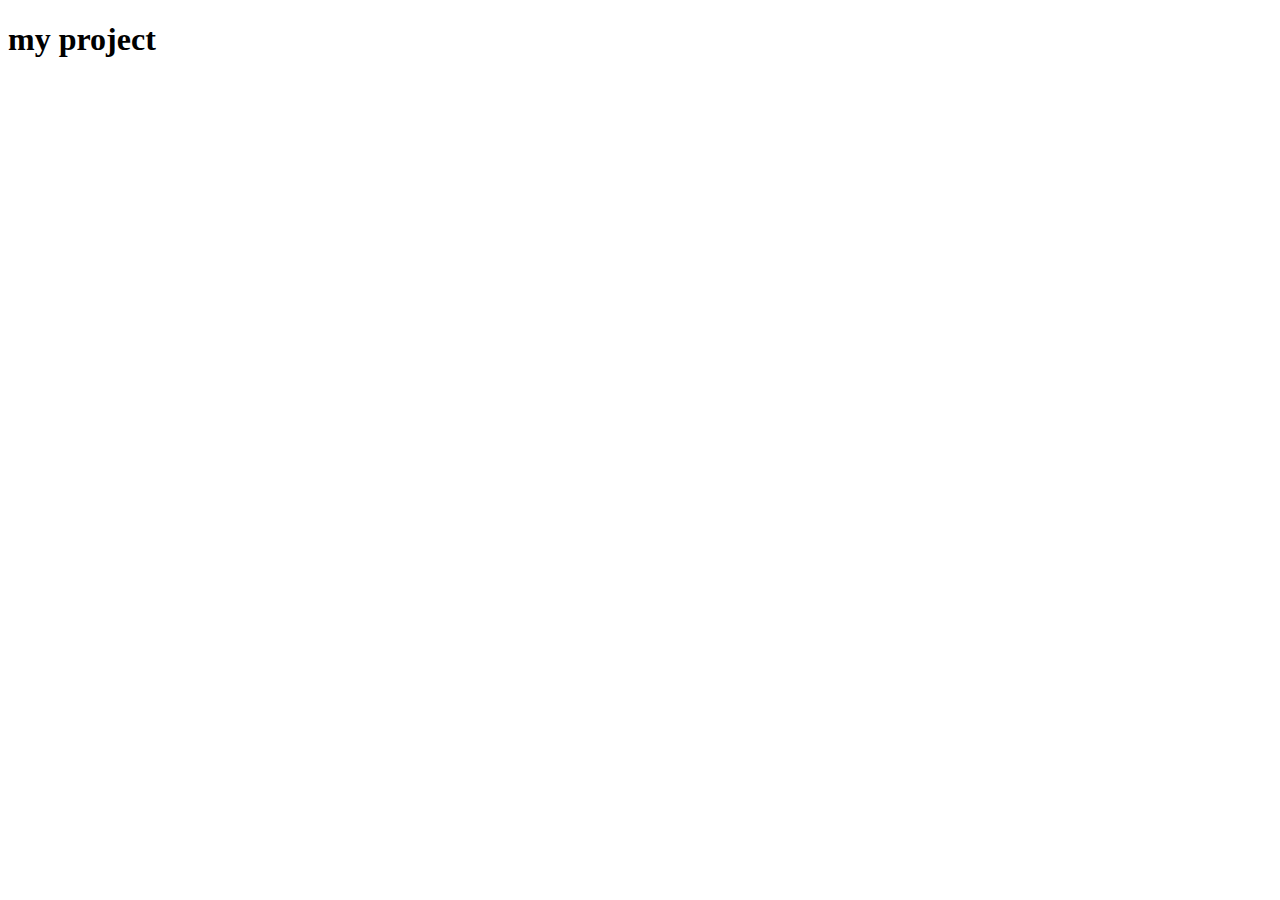
==== index.html @ 99721e3b "init" ====
<!DOCTYPE html>
<html lang="ko">
  <head>
    <meta charset="UTF-8" />
    <meta name="viewport" content="width=device-width, initial-scale=1.0" />
    <title>my project</title>
  </head>
  <body>
    <h1>my project</h1>
  </body>
</html>
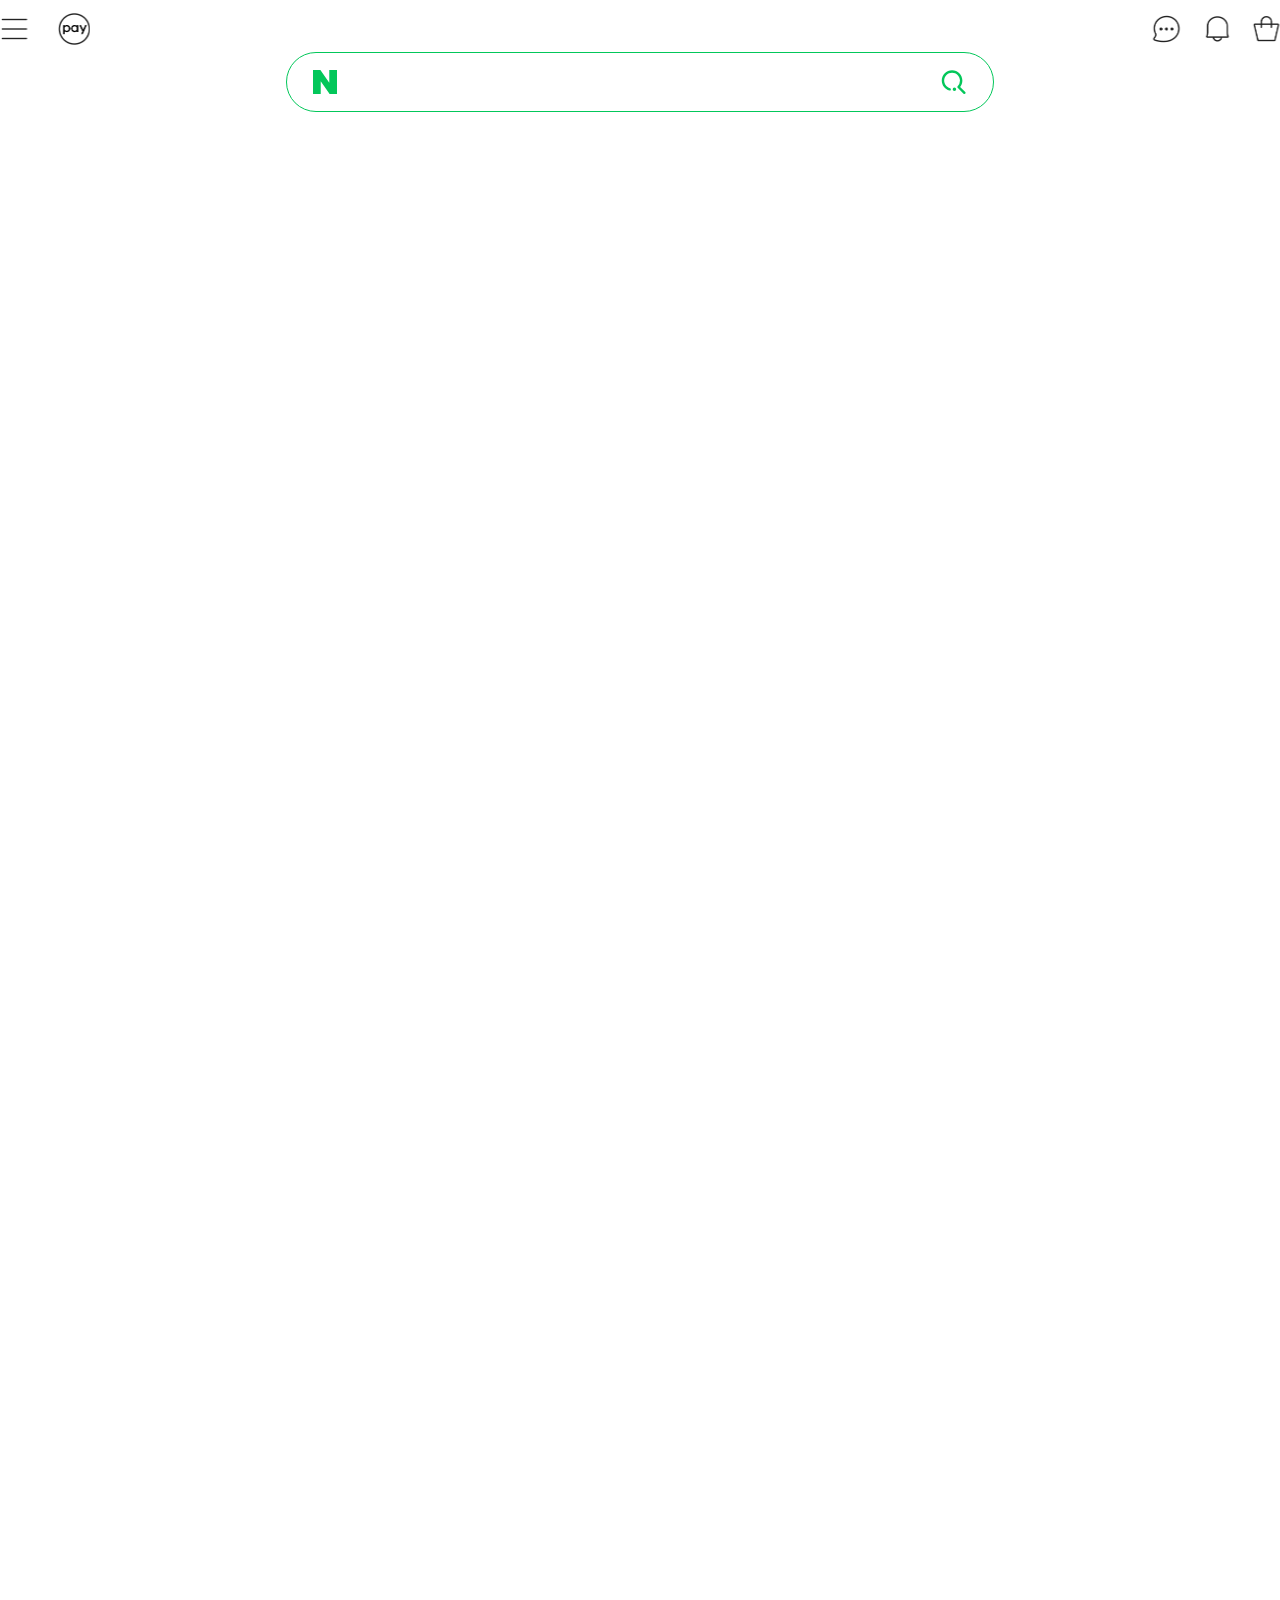
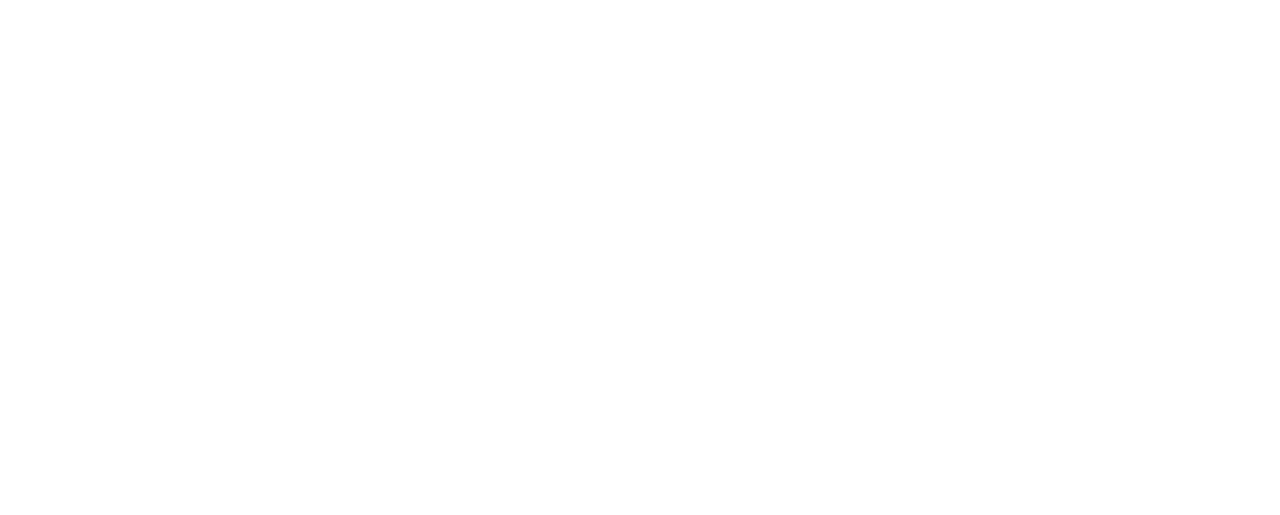
==== commit abacc866: "일단 한번 커밋하자" ====
--- a/index.html
+++ b/index.html
@@ -3,9 +3,333 @@
   <head>
     <meta charset="UTF-8" />
     <meta name="viewport" content="width=device-width, initial-scale=1.0" />
-    <title>my project</title>
+    <link rel="shortcut icon" type="image/x-icon" href="favicon.ico.ico" />
+    <title>NAVER</title>
+    <style>
+      * {
+        box-sizing: border-box;
+      }
+      :root {
+        --color_title: #080808;
+        --color_title_rgb: 8, 8, 8;
+        --color_body: #101010;
+        --color_body_rgb: 16, 16, 16;
+        --color_caption1: #404040;
+        --color_caption1_rgb: 64, 64, 64;
+        --color_caption2: #606060;
+        --color_caption2_rgb: 96, 96, 96;
+        --color_caption3: #555558;
+        --color_caption3_rgb: 85, 85, 88;
+        --color_search: #000;
+        --color_search_rgb: 0, 0, 0;
+        --color_border_out: #e3e5e8;
+        --color_border_out_rgb: 227, 229, 232;
+        --color_border_in: #ebebeb;
+        --color_border_in_rgb: 235, 235, 235;
+        --color_border_in_divider: #ebebeb;
+        --color_border_in_divider_rgb: 235, 235, 235;
+        --color_border_in_exception: #ebebeb;
+        --color_border_in_exception_rgb: 235, 235, 235;
+        --color_button_border: #dadcdf;
+        --color_button_border_rgb: 218, 220, 223;
+        --color_dot_divider: #d3d5d7;
+        --color_dot_divider_rgb: 211, 213, 215;
+        --color_block_bg: #fff;
+        --color_block_bg_rgb: 255, 255, 255;
+        --color_board_bg: #f4f6fa;
+        --color_board_bg_rgb: 244, 246, 250;
+        --color_option_bg: #f5f7f8;
+        --color_option_bg_rgb: 245, 247, 248;
+        --color_login_bg: #fafbfb;
+        --color_login_bg_rgb: 250, 251, 251;
+        --color_menu_widget_bg: #fff;
+        --color_menu_widget_bg_rgb: 255, 255, 255;
+        --color_setting_bg: #fff;
+        --color_setting_bg_rgb: 255, 255, 255;
+        --color_button1_bg: #fff;
+        --color_button1_bg_rgb: 255, 255, 255;
+        --color_button2_bg: #fff;
+        --color_button2_bg_rgb: 255, 255, 255;
+        --color_news: #3a67ea;
+        --color_news_rgb: 58, 103, 234;
+        --color_news_econ_stay: #909aab;
+        --color_news_econ_stay_rgb: 144, 154, 171;
+        --color_news_econ_down: #4f67d6;
+        --color_news_econ_down_rgb: 79, 103, 214;
+        --color_live_news_price: #f4361e;
+        --color_live_news_price_rgb: 244, 54, 30;
+        --color_enter: #e538e2;
+        --color_enter_rgb: 229, 56, 226;
+        --color_enter_bg: #f2f1fb;
+        --color_enter_bg_rgb: 242, 241, 251;
+        --color_sports: #1f65ef;
+        --color_sports_rgb: 31, 101, 239;
+        --color_sports_bg: #f4f7fe;
+        --color_sports_bg_rgb: 244, 247, 254;
+        --color_econ: #008f76;
+        --color_econ_rgb: 0, 143, 118;
+        --color_calendar: #eb5b5b;
+        --color_calendar_rgb: 235, 91, 91;
+        --color_dic: #031f5f;
+        --color_dic_rgb: 3, 31, 95;
+        --color_shop: #9858f5;
+        --color_shop_rgb: 152, 88, 245;
+      }
+
+      html,
+      body,
+      form {
+        margin: 0;
+        padding: 0;
+      }
+
+      #wrap {
+        text-align: center;
+      }
+      #wrap-center {
+        width: 1280px;
+        display: inline-block;
+      }
+      #main {
+        height: 2000px;
+      }
+      #header {
+        text-align: left;
+        position: relative;
+        height: 52px;
+      }
+      #header-hamburger,
+      #header-pay,
+      #header-talk,
+      #header-notice,
+      #header-basket {
+        position: absolute;
+        top: 5px;
+        display: inline-block;
+        padding: 8px;
+        background: none;
+        border: none;
+        cursor: pointer;
+      }
+      #header-hamburger:hover::before,
+      #header-pay:hover::before,
+      #header-talk:hover::before,
+      #header-notice:hover::before,
+      #header-basket:hover::before {
+        position: absolute;
+        content: '';
+        left: 4px;
+        top: 5px;
+        width: 22px;
+        height: 22px;
+        padding: 0;
+        background-color: var(--color_option_bg);
+        border-radius: 50%;
+        padding: 9px;
+        z-index: 0;
+      }
+      #header-hamburger > div,
+      #header-pay > div,
+      #header-talk > div,
+      #header-notice > div,
+      #header-basket > div {
+        background-image: url(./sp_main.png);
+        width: 32px;
+        height: 32px;
+        background-size: 442px 434px;
+        background-repeat: no-repeat;
+        z-index: 1;
+        position: relative;
+      }
+      #header-hamburger:hover > div,
+      #header-pay:hover > div,
+      #header-talk:hover > div,
+      #header-notice:hover > div,
+      #header-basket:hover > div {
+        position: relative;
+      }
+      #header-hamburger {
+        left: -10px;
+      }
+      #header-hamburger > div {
+        background-position: -326px -161px;
+      }
+      #header-pay {
+        left: 50px;
+      }
+      #header-pay > div {
+        background-position: -285px -41px;
+      }
+      #header-talk {
+        right: 90px;
+      }
+      #header-talk > div {
+        background-position: -285px -173px;
+      }
+      #header-notice {
+        right: 39px;
+      }
+      #header-notice > div {
+        background-position: -326px -227px;
+      }
+      #header-basket {
+        right: -10px;
+      }
+      #header-basket > div {
+        background-position: -285px -107px;
+      }
+    </style>
   </head>
   <body>
-    <h1>my project</h1>
+    <div id="wrap">
+      <div id="wrap-center">
+        <div id="header">
+          <button id="header-hamburger">
+            <div></div>
+          </button>
+          <button id="header-pay">
+            <div></div>
+          </button>
+          <button id="header-talk">
+            <div></div>
+          </button>
+          <button id="header-notice">
+            <div></div>
+          </button>
+          <button id="header-basket">
+            <div></div>
+          </button>
+        </div>
+        <style>
+          #search > form {
+            display: inline-flex;
+            width: 708px;
+            height: 60px;
+            border: 1px solid #03c75a;
+            border-radius: 33px;
+            text-align: left;
+          }
+          #search-svg {
+            display: inline-flex;
+            justify-self: center;
+            align-items: center;
+            width: 68px;
+            margin-right: 12px;
+            height: 100%;
+            padding-left: 10px;
+          }
+          #search-svg-svg {
+            width: 24px;
+            height: 24px;
+            margin-right: 20px;
+            margin-left: 26px;
+            margin-top: 17px;
+          }
+          #search-input {
+            width: 480px;
+            padding: 17px 0;
+            font-size: 21px;
+            line-height: 24px;
+            font-weight: 500;
+            letter-spacing: 0.4px;
+            border: none;
+            outline: none;
+          }
+          #search-input::placeholder {
+            color: white;
+          }
+          #search-input:focus::placeholder {
+            color: #e4e4e4;
+          }
+          #search-right {
+            flex: 1;
+            display: flex;
+            align-items: stretch;
+            justify-content: flex-end;
+          }
+          #search-keyboard,
+          #search-recent,
+          #search-button {
+            background: transparent;
+            border: none;
+            cursor: pointer;
+          }
+          #search-keyboard::before {
+            content: '';
+            display: block;
+            background-image: url(https://pm.pstatic.net/resources/asset/sp_main.712d35ae.png);
+            background-size: 442px 434px;
+            background-position: -290px -270px;
+            background-repeat: no-repeat;
+            width: 24px;
+            height: 14px;
+          }
+          #search-keyboard:hover::before {
+            filter: brightness(0.7);
+          }
+          #search-recent::before {
+            content: '';
+            display: block;
+            background-image: url(https://pm.pstatic.net/resources/asset/sp_main.712d35ae.png);
+            background-size: 442px 434px;
+            background-position: -123px -98px;
+            background-repeat: no-repeat;
+            width: 10px;
+            height: 6px;
+          }
+          #search-button {
+            padding: 17px 27px 16px 10px;
+          }
+          #search-button > div::before {
+            content: '';
+            display: block;
+          }
+          #search-btn {
+            width: 25px;
+            height: 25px;
+            fill: #03c75a;
+          }
+        </style>
+        <div id="search">
+          <form action="">
+            <a href="#"></a>
+            <svg
+              id="search-svg-svg"
+              viewBox="0 0 24 24"
+              fill="#03c75a"
+              xmlns="http://www.w3.org/2000/svg"
+            >
+              <path
+                d="M16.273 12.845 7.376 0H0v24h7.727V11.155L16.624 24H24V0h-7.727v12.845z"
+              ></path>
+            </svg>
+            <label for="search-input"></label>
+            <input
+              id="search-input"
+              type="text"
+              placeholder="검색어를 입력해 주세요."
+            />
+            <div id="search-right">
+              <button href="#" id="search-keyboard"></button>
+              <button href="#" id="search-recent"></button>
+              <button id="search-button">
+                <svg
+                  id="search-btn"
+                  viewBox="0 0 50 50"
+                  xmlns="http://www.w3.org/2000/svg"
+                  style="fill: #03c75a"
+                >
+                  <path
+                    d="M22.13.5c11.378 0 20.632 9.256 20.632 20.63 0 4.699-1.566 9.155-4.439 12.782l10.164 10.165a2.41 2.41 0 0 1-1.706 4.115 2.412 2.412 0 0 1-1.706-.705L33.31 35.719a2.41 2.41 0 0 1 0-3.41 15.71 15.71 0 0 0 4.628-11.178c0-8.718-7.09-15.808-15.807-15.808-8.718 0-15.808 7.09-15.808 15.808 0 7.15 4.817 13.43 11.714 15.273a2.41 2.41 0 0 1 1.705 2.954 2.41 2.41 0 0 1-2.95 1.705C7.788 38.658 1.5 30.46 1.5 21.131 1.5 9.756 10.756.5 22.13.5zm4.716 34.746a3.483 3.483 0 1 1 0 6.966 3.483 3.483 0 0 1 0-6.966z"
+                  ></path>
+                </svg>
+              </button>
+            </div>
+          </form>
+        </div>
+        <div id="nav"></div>
+        <div id="main"></div>
+      </div>
+    </div>
   </body>
 </html>
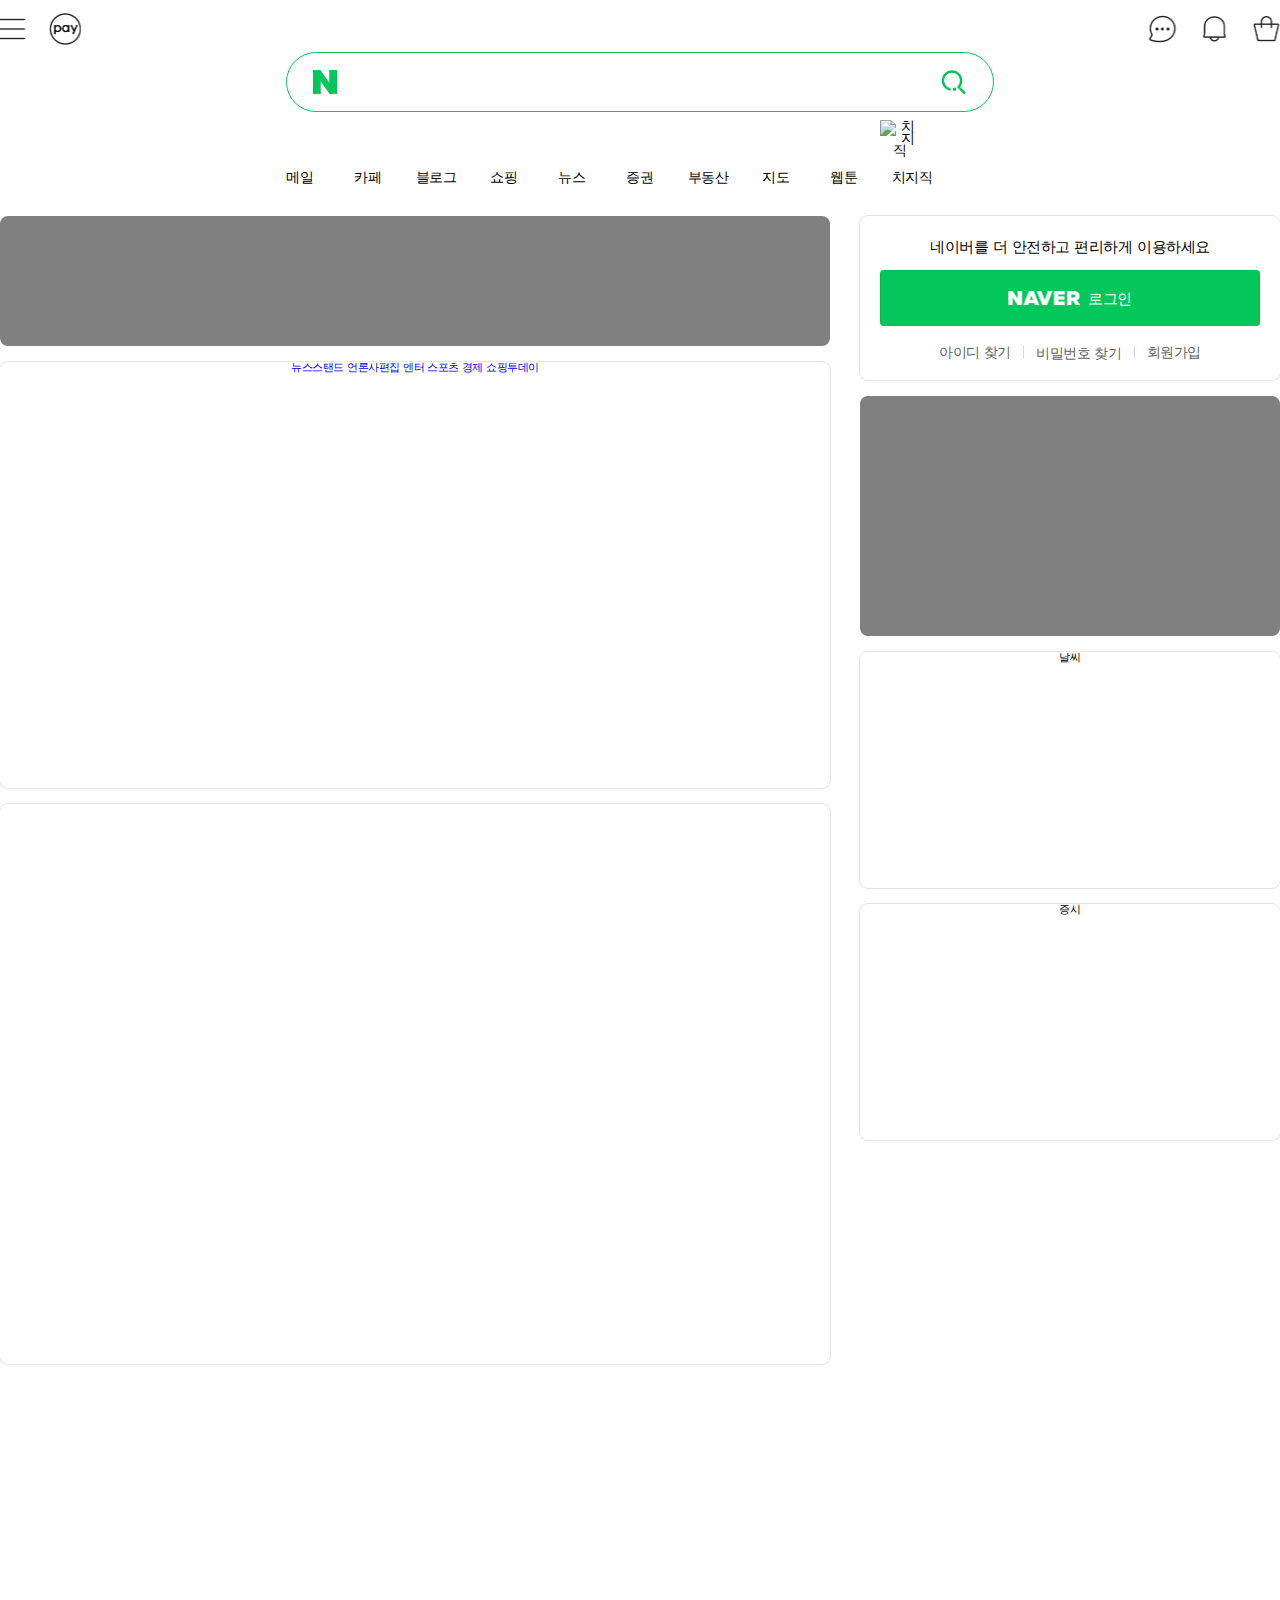
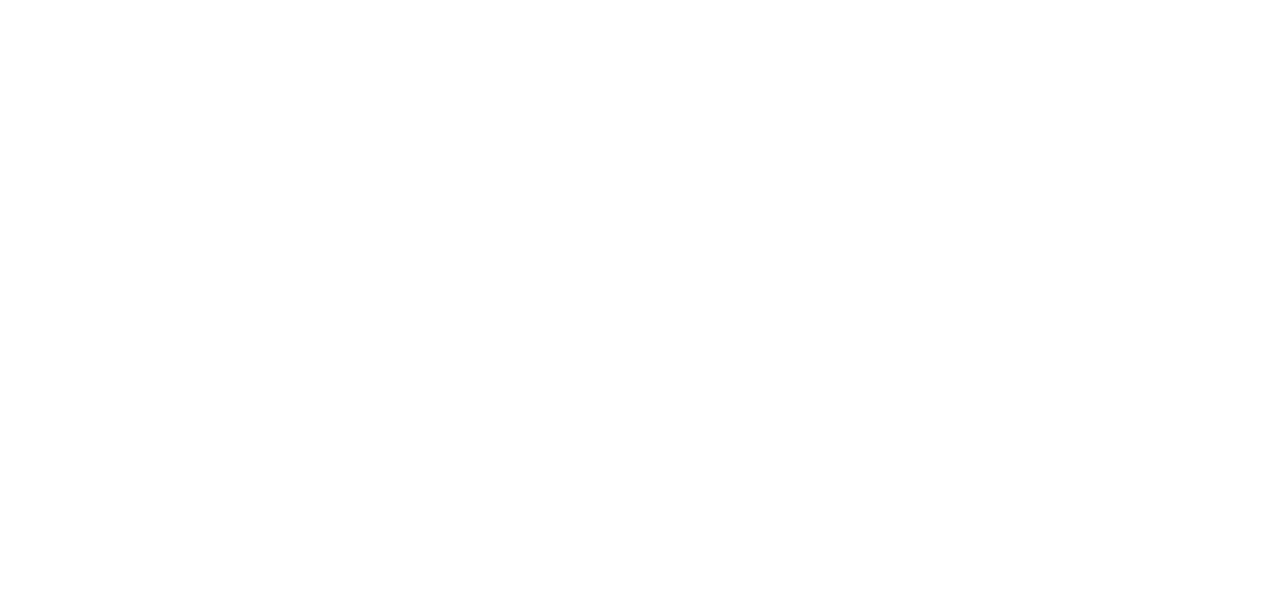
==== commit 30ace71a: "오늘은 자자" ====
--- a/index.html
+++ b/index.html
@@ -77,8 +77,18 @@
       }
 
       html,
-      body,
-      form {
+      body {
+        margin: 0;
+        padding: 0;
+        font-size: 10.5px;
+        line-height: 10.5px;
+        letter-spacing: -0.4px;
+        font-family: system-ui, -apple-system, BlinkMacSystemFont, 'Segoe UI',
+          Roboto, Oxygen, Ubuntu, Cantarell, 'Open Sans', 'Helvetica Neue',
+          sans-serif;
+      }
+      form,
+      ul {
         margin: 0;
         padding: 0;
       }
@@ -149,25 +159,25 @@
         position: relative;
       }
       #header-hamburger {
-        left: -10px;
+        left: -12px;
       }
       #header-hamburger > div {
         background-position: -326px -161px;
       }
       #header-pay {
-        left: 50px;
+        left: 41px;
       }
       #header-pay > div {
         background-position: -285px -41px;
       }
       #header-talk {
-        right: 90px;
+        right: 94px;
       }
       #header-talk > div {
         background-position: -285px -173px;
       }
       #header-notice {
-        right: 39px;
+        right: 42px;
       }
       #header-notice > div {
         background-position: -326px -227px;
@@ -209,6 +219,10 @@
             border-radius: 33px;
             text-align: left;
           }
+          #search > form:hover {
+            box-shadow: 0 2px 4px 0 rgba(0, 0, 0, 0.12);
+          }
+
           #search-svg {
             display: inline-flex;
             justify-self: center;
@@ -221,14 +235,15 @@
           #search-svg-svg {
             width: 24px;
             height: 24px;
-            margin-right: 20px;
+            margin-right: 15px;
             margin-left: 26px;
             margin-top: 17px;
+            cursor: pointer;
           }
           #search-input {
             width: 480px;
             padding: 17px 0;
-            font-size: 21px;
+            font-size: 2rem;
             line-height: 24px;
             font-weight: 500;
             letter-spacing: 0.4px;
@@ -327,8 +342,342 @@
             </div>
           </form>
         </div>
-        <div id="nav"></div>
-        <div id="main"></div>
+        <style>
+          #nav {
+            margin-top: 5px;
+          }
+          #nav > ul {
+            display: flex;
+            list-style-type: none;
+            justify-content: center;
+            font-size: 1.3rem;
+            line-height: 12px;
+          }
+          #nav a {
+            text-decoration: none;
+            text-align: center;
+          }
+          #nav a:visited {
+            color: black;
+          }
+          #nav a div {
+            margin: 0 auto;
+            position: relative;
+            text-align: center;
+            display: inline-flex;
+          }
+          #nav a div::after {
+            position: relative;
+            z-index: 1;
+            content: '';
+            display: inline-block;
+            background-image: url(https://pm.pstatic.net/resources/asset/sp_main.712d35ae.png);
+            background-size: 442px 434px;
+            background-repeat: no-repeat;
+            width: 40px;
+            height: 40px;
+            margin: 2px;
+          }
+          #nav li {
+            width: 64px;
+            margin: 2px;
+          }
+          #nav a div::before {
+            content: '';
+            display: block;
+            position: absolute;
+            top: -1px;
+            left: -3px;
+            background-image: url(https://pm.pstatic.net/resources/asset/sp_main.712d35ae.png);
+            background-size: 442px 434px;
+            background-position: -193px 0px;
+            background-repeat: no-repeat;
+            width: 50px;
+            height: 50px;
+            z-index: -1;
+          }
+          #nav li:nth-of-type(1) a div::after {
+            background-position: -244px -41px;
+          }
+          #nav li:nth-of-type(2) a div::after {
+            background-position: -86px -184px;
+          }
+          #nav li:nth-of-type(3) a div::after {
+            background-position: -45px -184px;
+          }
+          #nav li:nth-of-type(4) a div::after {
+            background-position: -164px -229px;
+          }
+          #nav li:nth-of-type(5) a div::after {
+            background-position: -82px -229px;
+          }
+          #nav li:nth-of-type(6) a div::after {
+            background-position: -205px -229px;
+          }
+          #nav li:nth-of-type(7) a div::after {
+            background-position: -123px -229px;
+          }
+          #nav li:nth-of-type(8) a div::after {
+            background-position: -244px -82px;
+          }
+          #nav li:nth-of-type(9) a div::after {
+            background-position: -285px 0px;
+          }
+          #nav li:nth-of-type(10) a div::after {
+            background-image: none;
+            position: relative;
+            z-index: 1;
+            content: '';
+            display: inline-block;
+            background-repeat: no-repeat;
+            width: 40px;
+            height: 40px;
+            margin: 2px;
+          }
+          #nav li:nth-of-type(11) a div::after {
+            background-position: -41px -229px;
+          }
+          #nav li a span {
+            display: inline-block;
+            margin-top: 7px;
+          }
+        </style>
+        <div id="nav">
+          <ul>
+            <li>
+              <a href="">
+                <div></div>
+                <span>메일</span>
+              </a>
+            </li>
+            <li>
+              <a href="">
+                <div></div>
+                <span>카페</span>
+              </a>
+            </li>
+            <li>
+              <a href="">
+                <div></div>
+                <span>블로그</span>
+              </a>
+            </li>
+            <li>
+              <a href="">
+                <div></div>
+                <span>쇼핑</span>
+              </a>
+            </li>
+            <li>
+              <a href="">
+                <div></div>
+                <span>뉴스</span>
+              </a>
+            </li>
+            <li>
+              <a href="">
+                <div></div>
+                <span>증권</span>
+              </a>
+            </li>
+            <li>
+              <a href="">
+                <div></div>
+                <span>부동산</span>
+              </a>
+            </li>
+            <li>
+              <a href="">
+                <div></div>
+                <span>지도</span>
+              </a>
+            </li>
+            <li>
+              <a href="">
+                <div></div>
+                <span>웹툰</span>
+              </a>
+            </li>
+            <li>
+              <a href="">
+                <div>
+                  <img
+                    src="https://s.pstatic.net/static/www/mobile/edit/20240112_1095/upload_1705057885416AaxUM.png"
+                    width="40"
+                    height="40"
+                    id="service_img"
+                    alt="치지직"
+                  />
+                </div>
+                <span>치지직</span>
+              </a>
+            </li>
+            <li>
+              <a href="">
+                <div></div>
+                <span></span>
+              </a>
+            </li>
+          </ul>
+        </div>
+        <style>
+          #main {
+            margin-top: 31px;
+            display: flex;
+          }
+          #main-left {
+            width: 830px;
+            margin-right: 30px;
+          }
+          #main-right {
+            width: 420px;
+          }
+          #main-left-ad,
+          #main-right-ad {
+            background: gray;
+            margin-bottom: 16px;
+          }
+          aside[id$='ad'] {
+            border-radius: 8px;
+          }
+          #main-left-ad {
+            height: 130px;
+          }
+          section[id^='main'] {
+            box-shadow: 0 0 0 1px #e3e5e8, 0 1px 2px 0 rgba(0, 0, 0, 0.04);
+            border-radius: 8px;
+            margin-bottom: 16px;
+          }
+          #main-newstand {
+            height: 426px;
+          }
+          #main-newstand a {
+            text-decoration: none;
+          }
+          #main-newstand a:hover {
+            text-decoration: underline;
+          }
+          #main-shopping {
+            height: 560px;
+          }
+          #main-login {
+            height: 164px;
+            padding: 21px 20px 18px;
+            font-size: 1.4rem;
+            display: flex;
+            flex-flow: column;
+          }
+          #main-login > div:first-of-type {
+            line-height: 20px;
+          }
+          #main-login-button {
+            margin-top: 13px;
+            padding: 17px 0;
+            border: 1px solid rgba(0, 0, 0, 0.06);
+            height: 56px;
+            border-radius: 4px;
+            background-color: #03c75a;
+            color: white;
+            text-decoration: none;
+            margin-bottom: 16px;
+          }
+          #main-login-button i {
+            vertical-align: -1px;
+            background-image: url(./sp_main.png);
+            background-size: 442px 434px;
+            background-position: -142px -270px;
+            background-repeat: no-repeat;
+            width: 72px;
+            height: 14px;
+            display: inline-block;
+            margin: 3px 8px 0 0;
+          }
+          #main-login > div:last-of-type {
+            font-size: 1.3rem;
+            display: flex;
+            justify-content: center;
+          }
+          #main-login > div:last-of-type a {
+            text-decoration: none;
+            color: var(--color_caption2);
+            letter-spacing: -0.4px;
+          }
+          #main-login > div:last-of-type a:first-of-type,
+          #main-login > div:last-of-type a:last-of-type {
+            position: relative;
+            top: 5px;
+          }
+          #main-login > div:last-of-type a:hover {
+            text-decoration: underline;
+          }
+          #main-login > div:last-of-type > a:nth-of-type(2)::before,
+          #main-login > div:last-of-type > a:nth-of-type(2)::after {
+            content: '';
+            display: inline-block;
+            width: 1px;
+            height: 12px;
+            background-color: #d3d5d7;
+            background-color: var(--color_dot_divider);
+            margin: 4px 12px 0;
+          }
+          #main-right-ad {
+            height: 240px;
+          }
+          .main-weather-and-stock {
+            padding: 0 18px;
+          }
+          .main-weather-and-stock > header {
+            height: 52px;
+            padding: 6px 0;
+          }
+          .main-weather-and-stock > div {
+            border-top: 1px solid var(--color_border_in);
+          }
+          #main-weather {
+            height: 236px;
+          }
+          #main-stock {
+            height: 236px;
+          }
+        </style>
+        <main id="main">
+          <div id="main-left">
+            <aside id="main-left-ad"></aside>
+            <section id="main-newstand">
+              <header>
+                <a href="#">뉴스스탠드</a>
+                <a href="#">언론사편집</a>
+                <a href="#">엔터</a>
+                <a href="#">스포츠</a>
+                <a href="#">경제</a>
+                <a href="#">쇼핑투데이</a>
+              </header>
+              <div></div>
+              <footer></footer>
+            </section>
+            <section id="main-shopping"></section>
+          </div>
+          <div id="main-right">
+            <section id="main-login">
+              <div>네이버를 더 안전하고 편리하게 이용하세요</div>
+              <a href="#" id="main-login-button"><i></i>로그인</a>
+              <div>
+                <a href="#">아이디 찾기</a>
+                <a href="#">비밀번호 찾기</a>
+                <a href="#">회원가입</a>
+              </div>
+            </section>
+            <aside id="main-right-ad"></aside>
+            <section id="main-weather" class="weather-and-stock">
+              <header>날씨</header>
+              <div></div>
+            </section>
+            <section id="main-stock" class="weather-and-stock">
+              <header>증시</header>
+              <div></div>
+            </section>
+          </div>
+        </main>
       </div>
     </div>
   </body>
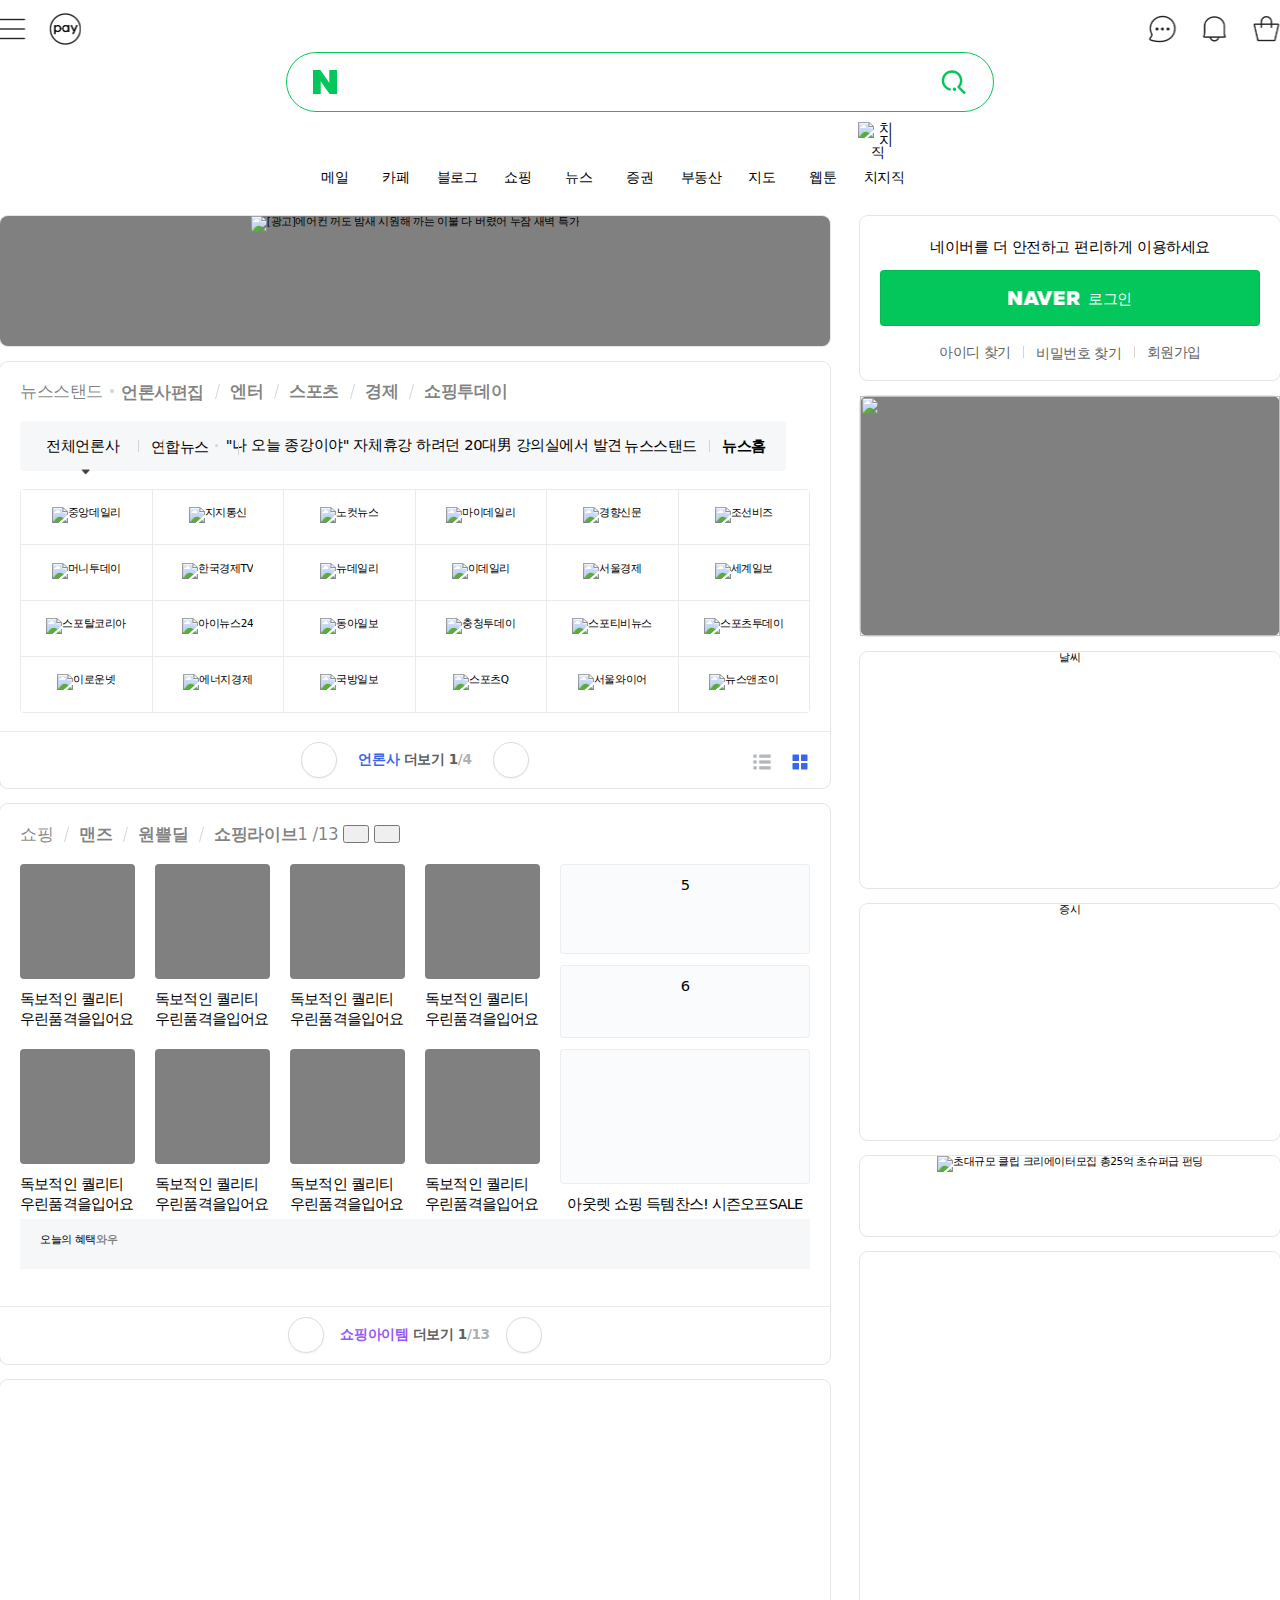
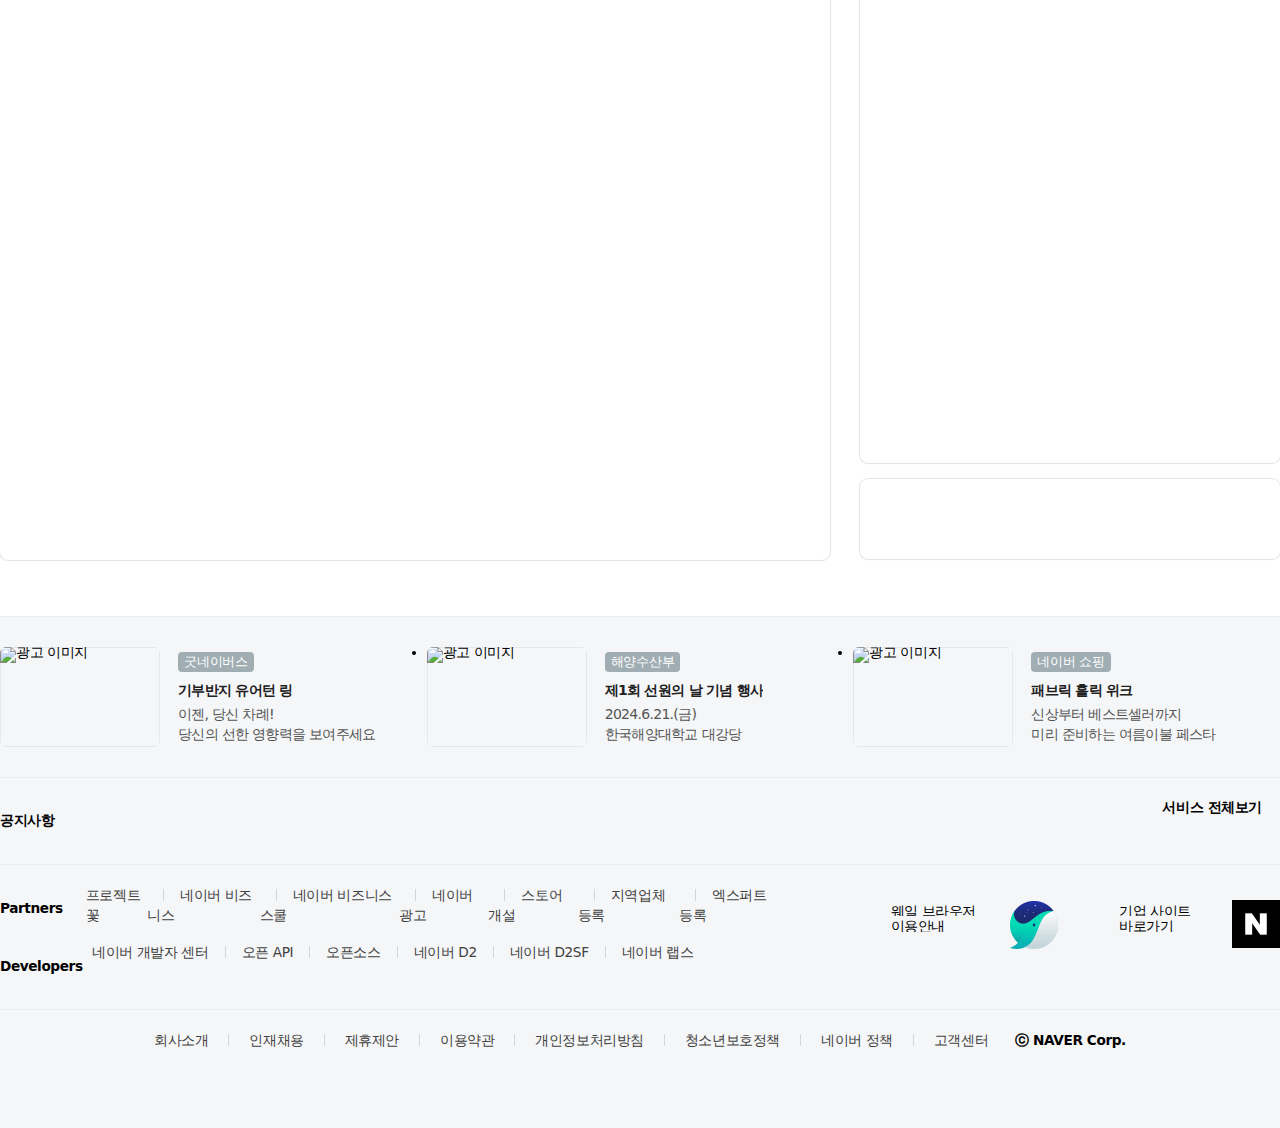
==== commit fdbcf8f6: "일단 저장" ====
--- a/index.html
+++ b/index.html
@@ -5,6 +5,7 @@
     <meta name="viewport" content="width=device-width, initial-scale=1.0" />
     <link rel="shortcut icon" type="image/x-icon" href="favicon.ico.ico" />
     <title>NAVER</title>
+    <link rel="stylesheet" href="style.css" />
     <style>
       * {
         box-sizing: border-box;
@@ -379,7 +380,7 @@
             margin: 2px;
           }
           #nav li {
-            width: 64px;
+            width: 57px;
             margin: 2px;
           }
           #nav a div::before {
@@ -425,14 +426,6 @@
           }
           #nav li:nth-of-type(10) a div::after {
             background-image: none;
-            position: relative;
-            z-index: 1;
-            content: '';
-            display: inline-block;
-            background-repeat: no-repeat;
-            width: 40px;
-            height: 40px;
-            margin: 2px;
           }
           #nav li:nth-of-type(11) a div::after {
             background-position: -41px -229px;
@@ -440,6 +433,9 @@
           #nav li a span {
             display: inline-block;
             margin-top: 7px;
+          }
+          #service_img {
+            margin: 2px;
           }
         </style>
         <div id="nav">
@@ -539,6 +535,7 @@
           }
           aside[id$='ad'] {
             border-radius: 8px;
+            box-shadow: 0 0 0 1px #e3e5e8, 0 1px 2px 0 rgba(0, 0, 0, 0.04);
           }
           #main-left-ad {
             height: 130px;
@@ -547,18 +544,6 @@
             box-shadow: 0 0 0 1px #e3e5e8, 0 1px 2px 0 rgba(0, 0, 0, 0.04);
             border-radius: 8px;
             margin-bottom: 16px;
-          }
-          #main-newstand {
-            height: 426px;
-          }
-          #main-newstand a {
-            text-decoration: none;
-          }
-          #main-newstand a:hover {
-            text-decoration: underline;
-          }
-          #main-shopping {
-            height: 560px;
           }
           #main-login {
             height: 164px;
@@ -623,6 +608,9 @@
           #main-right-ad {
             height: 240px;
           }
+          #main-right2-ad {
+            height: 80px;
+          }
           .main-weather-and-stock {
             padding: 0 18px;
           }
@@ -639,35 +627,741 @@
           #main-stock {
             height: 236px;
           }
+          #main-newstand {
+            height: 426px;
+            display: flex;
+            flex-flow: column;
+          }
+          #main-newstand-top,
+          #main-shopping-top {
+            flex: 1;
+            padding: 18px 20px;
+          }
+          #main-newstand-top .dot::before {
+            content: '';
+            display: inline-block;
+            width: 4px;
+            height: 4px;
+            background-color: #d3d5d7;
+            background-color: var(--color_dot_divider);
+            margin: 9px 7px 0;
+            border-radius: 50%;
+            vertical-align: 5px;
+          }
+          .left-section .slash,
+          .left-section .dot {
+            color: rgba(8, 8, 8, 0.5);
+            font-weight: 800;
+          }
+          .left-section .slash {
+            position: relative;
+            padding-left: 26px;
+          }
+          .left-section .slash::before {
+            content: '';
+            display: inline-block;
+            position: absolute;
+            top: 4px;
+            left: 13px;
+            width: 1px;
+            height: 15px;
+            background-color: #d3d5d7;
+            background-color: var(--color_dot_divider);
+            transform: skewX(-15deg);
+          }
+          .left-section header {
+            font-size: 1.6rem;
+            color: rgba(8, 8, 8, 0.5);
+            display: flex;
+            justify-content: flex-start;
+            line-height: 23px;
+            margin-bottom: 17px;
+          }
+          .left-section header.bold {
+            font-weight: bold;
+            color: black;
+          }
+          #main-newstand-gray {
+            display: flex;
+            justify-self: flex-start;
+            height: 50px;
+            padding: 12px 20px;
+            background-color: var(--color_option_bg);
+            border-radius: 4px;
+            font-size: 1.4rem;
+            line-height: 26px;
+          }
+          #main-newstand-gray .left {
+            flex: 1;
+            display: flex;
+          }
+          #main-newstand-gray .left > a:first-of-type {
+            width: 85.5px;
+          }
+          #main-newstand-gray .left > a:first-of-type::after {
+            content: '';
+            background: url(./sp_main.png);
+            background-size: 442px 434px;
+            background-position: -153px -176px;
+            background-repeat: no-repeat;
+            width: 9px;
+            height: 6px;
+            display: inline-block;
+            margin: 10px 0 0 5px;
+            vertical-align: 3px;
+          }
+          #main-newstand-animation {
+            padding-left: 25px;
+            position: relative;
+            display: flex;
+          }
+          #main-newstand-animation ::before {
+            content: '';
+            display: block;
+            position: absolute;
+            top: 7px;
+            left: 12px;
+            background-color: #d3d5d7;
+            background-color: var(--color_dot_divider);
+            width: 1px;
+            height: 12px;
+          }
+          #main-newstand-animation a:first-of-type {
+            position: relative;
+            top: -1px;
+            line-height: 26px;
+          }
+          #main-newstand-animation a:first-of-type::after {
+            content: '';
+            display: inline-block;
+            width: 3px;
+            height: 3px;
+            background-color: #d3d5d7;
+            background-color: var(--color_dot_divider);
+            margin: 12px 6px 0 6px;
+            border-radius: 50%;
+            vertical-align: 5px;
+          }
+
+          @keyframes newsAnimation {
+            0% {
+              transform: translateY(0);
+            }
+            16.666% {
+              transform: translateY(0);
+            }
+            33.333% {
+              transform: translateY(-26px);
+            }
+            50% {
+              transform: translateY(-26px);
+            }
+            66.666% {
+              transform: translateY(-52px);
+            }
+            83.333% {
+              transform: translateY(-52px);
+            }
+            91.66666% {
+              transform: translateY(-65px);
+            }
+            91.66667% {
+              transform: translateY(13px);
+            }
+            100% {
+              transform: translateY(0);
+            }
+          }
+          #main-newstand-animation-target {
+            width: 400px;
+            display: inline-block;
+            overflow: hidden;
+          }
+          #main-newstand-animation-target > div {
+            animation: newsAnimation 5s linear 3s infinite;
+          }
+          #main-newstand-gray .bold {
+            font-weight: bold;
+            padding-left: 25px;
+            position: relative;
+          }
+          #main-newstand-gray .right {
+            display: flex;
+          }
+          #main-newstand-gray .bold::before {
+            content: '';
+            display: block;
+            position: absolute;
+            top: 7px;
+            left: 12px;
+            width: 1px;
+            height: 12px;
+            background-color: #d3d5d7;
+            background-color: var(--color_dot_divider);
+          }
+          .left-section a {
+            text-decoration: none;
+          }
+          .left-section a:visited {
+            color: inherit;
+          }
+          .left-section a:hover {
+            text-decoration: underline;
+          }
+          #main-newstand-grid {
+            display: grid;
+            justify-content: center;
+            align-items: center;
+            height: 224px;
+            grid-gap: 1px;
+            background-color: var(--color_border_in);
+            grid-template-rows: 1fr 1fr 1fr 1fr;
+            width: 790px;
+            grid-template-columns: 1fr 1fr 1fr 1fr 1fr 1fr;
+            border: 1px solid var(--color_border_in);
+            border-radius: 4px;
+            margin-top: 18px;
+          }
+          #main-newstand-grid > div {
+            height: 100%;
+            background-color: white;
+            display: flex;
+            justify-content: center;
+            align-items: center;
+          }
+          .left-section footer {
+            font-size: 13.65px;
+            padding: 10px 0 11px;
+            border-top: 1px solid var(--color_border_in);
+            line-height: 35px;
+            font-weight: 600;
+            color: #606060;
+            color: var(--color_caption2);
+            display: flex;
+            justify-content: center;
+            position: relative;
+          }
+          #main-newstand footer .list,
+          #main-newstand footer .grid {
+            position: absolute;
+            border: none;
+            cursor: pointer;
+            top: 0;
+            background-color: transparent;
+          }
+          #main-newstand footer .list {
+            right: 49px;
+            padding: 18px 9px 18px 20px;
+          }
+          #main-newstand footer .list::before {
+            content: '';
+            display: inline-block;
+            background: url(./sp_main.png);
+            background-size: 442px 434px;
+            background-position: -397px -354px;
+            background-repeat: no-repeat;
+            width: 20px;
+            height: 20px;
+          }
+          #main-newstand footer .list:hover::before {
+            background-position: -397px -333px;
+          }
+          #main-newstand footer .grid {
+            right: 0;
+            padding: 18px 20px 18px 9px;
+          }
+          #main-newstand footer .grid::before {
+            content: '';
+            display: inline-block;
+            background: url(./sp_main.png);
+            background-size: 442px 434px;
+            background-position: -422px -231px;
+            background-repeat: no-repeat;
+            width: 20px;
+            height: 20px;
+          }
+          .left-section footer .prev,
+          .left-section footer .next {
+            background: none;
+            border: none;
+            content: '';
+            width: 36px;
+            height: 36px;
+            border: 1px solid #dadcdf;
+            border: 1px solid var(--color_button_border);
+            background-color: #fff;
+            background-color: var(--color_button1_bg);
+            display: inline-block;
+            box-shadow: 0 1px 2px 0 rgba(0, 0, 0, 0.06);
+            border-radius: 50%;
+            cursor: pointer;
+            display: flex;
+            justify-content: center;
+            align-items: center;
+          }
+          .left-section footer .prev::before {
+            transform: rotate(180deg);
+          }
+          .left-section .prev::before,
+          .left-section .next::before {
+            content: '';
+            display: block;
+            background-image: url(https://pm.pstatic.net/resources/asset/sp_main.712d35ae.png);
+            background-size: 442px 434px;
+            background-position: -299px -422px;
+            background-repeat: no-repeat;
+            width: 10px;
+            height: 12px;
+          }
+          .left-section footer .text {
+            padding: 0 16px;
+            min-width: 156px;
+          }
+          .left-section footer .hot {
+            color: #9858f5;
+          }
+          .left-section footer .news {
+            color: var(--color_news);
+          }
+          .left-section footer .total {
+            color: rgba(96, 96, 96, 0.5);
+          }
+          #main-shopping {
+            height: 560px;
+            display: flex;
+            flex-flow: column;
+          }
+          #main-shopping-top {
+            padding-top: 19px;
+          }
+          #main-shopping footer .text {
+            min-width: 176px;
+          }
+          #main-shopping-gray {
+            display: flex;
+          }
+          #main-shopping-gray .left {
+            width: 668px;
+            height: 50px;
+            padding: 15px 20px 14px;
+            display: flex;
+            flex: 1;
+            background-color: var(--color_option_bg);
+          }
+          #main-shopping-gray .right {
+            margin-left: auto;
+            padding: 10px 0;
+          }
+          #main-shopping-grid {
+            margin-top: 18px;
+            display: grid;
+            grid-template-rows: 90px 95px 170px;
+            grid-template-columns: 1fr 1fr 1fr 1fr 250px;
+            column-gap: 20px;
+          }
+          #main-shopping-grid .item {
+            line-height: 20px;
+            letter-spacing: -0.8px;
+            font-size: 1.4rem;
+          }
+          #main-shopping-grid .item > .image {
+            width: 115px;
+            height: 115px;
+            border-radius: 4px;
+            background-color: gray;
+            margin-bottom: 10px;
+          }
+          #main-shopping-grid .item > .text {
+            text-align: left;
+          }
+          .item:nth-child(1),
+          .item:nth-child(2),
+          .item:nth-child(3),
+          .item:nth-child(4) {
+            grid-row: 1 / span 2;
+          }
+          .item:nth-child(5),
+          .item:nth-child(6),
+          .item:nth-child(11) > div:first-child {
+            padding: 10px 12px 5px;
+            border-radius: 4px;
+            border: 1px solid rgba(0, 0, 0, 0.05);
+            background: rgba(245, 248, 251, 0.6);
+          }
+          .item:nth-child(6) {
+            margin: 11px 0;
+          }
+          .item:nth-child(11) > div:first-child {
+            height: 135px;
+            margin-bottom: 10px;
+          }
+          #main-left-webtoon {
+            height: 780px;
+          }
+          #main-tool {
+            height: 811px;
+            margin-top: 16px;
+          }
+          #main-right3-ad {
+            height: 80px;
+          }
         </style>
         <main id="main">
           <div id="main-left">
-            <aside id="main-left-ad"></aside>
-            <section id="main-newstand">
-              <header>
-                <a href="#">뉴스스탠드</a>
-                <a href="#">언론사편집</a>
-                <a href="#">엔터</a>
-                <a href="#">스포츠</a>
-                <a href="#">경제</a>
-                <a href="#">쇼핑투데이</a>
-              </header>
-              <div></div>
-              <footer></footer>
+            <aside id="main-left-ad">
+              <img
+                src="https://ssl.pstatic.net/melona/libs/1500/1500995/fdb8882f6616489b9fd0_20240618164747374.jpg"
+                width="830"
+                height="130"
+                alt="[광고]에어컨 꺼도 밤새 시원해 까는 이불 다 버렸어 누잠 새벽 특가"
+              />
+            </aside>
+            <section id="main-newstand" class="left-section">
+              <div id="main-newstand-top">
+                <header>
+                  <a href="#" class="bold">뉴스스탠드</a>
+                  <a href="#" class="dot">언론사편집</a>
+                  <a href="#" class="slash">엔터</a>
+                  <a href="#" class="slash">스포츠</a>
+                  <a href="#" class="slash">경제</a>
+                  <a href="#" class="slash">쇼핑투데이</a>
+                </header>
+                <div id="main-newstand-gray">
+                  <div class="left">
+                    <a href="#">전체언론사</a>
+                    <div id="main-newstand-animation">
+                      <a href="#">연합뉴스</a>
+                      <div id="main-newstand-animation-target">
+                        <div>
+                          <a href="#"
+                            >"나 오늘 종강이야" 자체휴강 하려던 20대男
+                            강의실에서 발견</a
+                          >
+                          <a href="#"
+                            >"나 오늘 종강이야" 자체휴강 하려던 20대男
+                            강의실에서 발견</a
+                          >
+                          <a href="#"
+                            >"나 오늘 종강이야" 자체휴강 하려던 20대男
+                            강의실에서 발견</a
+                          >
+                        </div>
+                      </div>
+                    </div>
+                  </div>
+                  <div class="right">
+                    <a href="#">뉴스스탠드</a>
+                    <a href="#" class="bold">뉴스홈</a>
+                  </div>
+                </div>
+
+                <div id="main-newstand-grid">
+                  <div>
+                    <img
+                      src="https://s.pstatic.net/static/newsstand/2020/logo/light/0604/330.png"
+                      height="20"
+                      alt="중앙데일리"
+                      class="news_logo"
+                    />
+                  </div>
+                  <div>
+                    <img
+                      src="https://s.pstatic.net/static/newsstand/2020/logo/light/0604/376.png"
+                      height="20"
+                      alt="지지통신"
+                      class="news_logo"
+                    />
+                  </div>
+                  <div>
+                    <img
+                      src="https://s.pstatic.net/static/newsstand/2020/logo/light/0604/079.png"
+                      height="20"
+                      alt="노컷뉴스"
+                      class="news_logo"
+                    />
+                  </div>
+                  <div>
+                    <img
+                      src="https://s.pstatic.net/static/newsstand/2020/logo/light/0604/117.png"
+                      height="20"
+                      alt="마이데일리"
+                      class="news_logo"
+                    />
+                  </div>
+                  <div>
+                    <img
+                      src="https://s.pstatic.net/static/newsstand/2020/logo/light/0604/032.png"
+                      height="20"
+                      alt="경향신문"
+                      class="news_logo"
+                    />
+                  </div>
+                  <div>
+                    <img
+                      src="https://s.pstatic.net/static/newsstand/2020/logo/light/0604/366.png"
+                      height="20"
+                      alt="조선비즈"
+                      class="news_logo"
+                    />
+                  </div>
+                  <div>
+                    <img
+                      src="https://s.pstatic.net/static/newsstand/2020/logo/light/0604/008.png"
+                      height="20"
+                      alt="머니투데이"
+                      class="news_logo"
+                    />
+                  </div>
+                  <div>
+                    <img
+                      src="https://s.pstatic.net/static/newsstand/2020/logo/light/0604/215.png"
+                      height="20"
+                      alt="한국경제TV"
+                      class="news_logo"
+                    />
+                  </div>
+                  <div>
+                    <img
+                      src="https://s.pstatic.net/static/newsstand/up/2024/0124/nsd95528325.png"
+                      height="20"
+                      alt="뉴데일리"
+                      class="news_logo"
+                    />
+                  </div>
+                  <div>
+                    <img
+                      src="https://s.pstatic.net/static/newsstand/2020/logo/light/0604/018.png"
+                      height="20"
+                      alt="이데일리"
+                      class="news_logo"
+                    />
+                  </div>
+                  <div>
+                    <img
+                      src="https://s.pstatic.net/static/newsstand/2019/logo/011.png"
+                      height="20"
+                      alt="서울경제"
+                      class="news_logo"
+                    />
+                  </div>
+                  <div>
+                    <img
+                      src="https://s.pstatic.net/static/newsstand/2020/logo/light/0604/022.png"
+                      height="20"
+                      alt="세계일보"
+                      class="news_logo"
+                    />
+                  </div>
+                  <div>
+                    <img
+                      src="https://s.pstatic.net/static/newsstand/2020/logo/light/0604/139.png"
+                      height="20"
+                      alt="스포탈코리아"
+                      class="news_logo"
+                    />
+                  </div>
+                  <div>
+                    <img
+                      src="https://s.pstatic.net/static/newsstand/2020/logo/light/0604/031.png"
+                      height="20"
+                      alt="아이뉴스24"
+                      class="news_logo"
+                    />
+                  </div>
+                  <div>
+                    <img
+                      src="https://s.pstatic.net/static/newsstand/2020/logo/light/0604/020.png"
+                      height="20"
+                      alt="동아일보"
+                      class="news_logo"
+                    />
+                  </div>
+                  <div>
+                    <img
+                      src="https://s.pstatic.net/static/newsstand/2020/logo/light/0604/331.png"
+                      height="20"
+                      alt="충청투데이"
+                      class="news_logo"
+                    />
+                  </div>
+                  <div>
+                    <img
+                      src="https://s.pstatic.net/static/newsstand/up/2021/1130/nsd10159718.png"
+                      height="20"
+                      alt="스포티비뉴스"
+                      class="news_logo"
+                    />
+                  </div>
+                  <div>
+                    <img
+                      src="https://s.pstatic.net/static/newsstand/up/2022/0328/nsd223244325.png"
+                      height="20"
+                      alt="스포츠투데이"
+                      class="news_logo"
+                    />
+                  </div>
+                  <div>
+                    <img
+                      src="https://s.pstatic.net/static/newsstand/2020/logo/light/0604/825.png"
+                      height="20"
+                      alt="이로운넷"
+                      class="news_logo"
+                    />
+                  </div>
+                  <div>
+                    <img
+                      src="https://s.pstatic.net/static/newsstand/2020/logo/light/0604/963.png"
+                      height="20"
+                      alt="에너지경제"
+                      class="news_logo"
+                    />
+                  </div>
+                  <div>
+                    <img
+                      src="https://s.pstatic.net/static/newsstand/2020/logo/light/0604/908.png"
+                      height="20"
+                      alt="국방일보"
+                      class="news_logo"
+                    />
+                  </div>
+                  <div>
+                    <img
+                      src="https://s.pstatic.net/static/newsstand/2020/logo/light/0604/802.png"
+                      height="20"
+                      alt="스포츠Q"
+                      class="news_logo"
+                    />
+                  </div>
+                  <div>
+                    <img
+                      src="https://s.pstatic.net/static/newsstand/up/2022/1024/nsd174430433.png"
+                      height="20"
+                      alt="서울와이어"
+                      class="news_logo"
+                    />
+                  </div>
+                  <div>
+                    <img
+                      src="https://s.pstatic.net/static/newsstand/up/2022/0328/nsd22503109.png"
+                      height="20"
+                      alt="뉴스앤조이"
+                      class="news_logo"
+                    />
+                  </div>
+                </div>
+              </div>
+              <footer>
+                <button class="prev"></button>
+                <div class="text">
+                  <span class="news">언론사</span>&nbsp;더보기 1<span
+                    class="total"
+                    >/4</span
+                  >
+                </div>
+                <button class="next"></button>
+                <button class="list"></button>
+                <button class="grid"></button>
+              </footer>
             </section>
-            <section id="main-shopping"></section>
+            <section id="main-shopping" class="left-section">
+              <div id="main-shopping-top">
+                <header>
+                  <a href="#" class="bold">쇼핑</a>
+                  <a href="#" class="slash">맨즈</a>
+                  <a href="#" class="slash">원쁠딜</a>
+                  <a href="#" class="slash">쇼핑라이브</a>
+                  <div class="right">
+                    <span>1</span>
+                    <span>/13</span>
+                    <button class="prev"></button>
+                    <button class="next"></button>
+                  </div>
+                </header>
+
+                <div id="main-shopping-grid">
+                  <div class="item">
+                    <div class="image"></div>
+                    <div class="text">독보적인 퀄리티 우린품격을입어요</div>
+                  </div>
+                  <div class="item">
+                    <div class="image"></div>
+                    <div class="text">독보적인 퀄리티 우린품격을입어요</div>
+                  </div>
+                  <div class="item">
+                    <div class="image"></div>
+                    <div class="text">독보적인 퀄리티 우린품격을입어요</div>
+                  </div>
+                  <div class="item">
+                    <div class="image"></div>
+                    <div class="text">독보적인 퀄리티 우린품격을입어요</div>
+                  </div>
+                  <div class="item">5</div>
+                  <div class="item">6</div>
+                  <div class="item">
+                    <div class="image"></div>
+                    <div class="text">독보적인 퀄리티 우린품격을입어요</div>
+                  </div>
+                  <div class="item">
+                    <div class="image"></div>
+                    <div class="text">독보적인 퀄리티 우린품격을입어요</div>
+                  </div>
+                  <div class="item">
+                    <div class="image"></div>
+                    <div class="text">독보적인 퀄리티 우린품격을입어요</div>
+                  </div>
+                  <div class="item">
+                    <div class="image"></div>
+                    <div class="text">독보적인 퀄리티 우린품격을입어요</div>
+                  </div>
+                  <div class="item">
+                    <div></div>
+                    <div>아웃렛 쇼핑 득템찬스! 시즌오프SALE</div>
+                  </div>
+                </div>
+                <div id="main-shopping-gray">
+                  <div class="left">
+                    <a href="#">오늘의 혜택</a>
+                    <div class="dot">
+                      <a href="#">와우</a>
+                    </div>
+                  </div>
+                </div>
+              </div>
+              <footer>
+                <button class="prev"></button>
+                <div class="text">
+                  <span class="hot">쇼핑아이템</span>&nbsp;더보기&nbsp;1<span
+                    class="total"
+                    >/13</span
+                  >
+                </div>
+                <button class="next"></button>
+              </footer>
+            </section>
+            <section id="main-left-webtoon"></section>
           </div>
           <div id="main-right">
             <section id="main-login">
               <div>네이버를 더 안전하고 편리하게 이용하세요</div>
-              <a href="#" id="main-login-button"><i></i>로그인</a>
+              <a
+                href="https://nid.naver.com/nidlogin.login?mode=form&url=https://www.naver.com/"
+                id="main-login-button"
+                ><i></i>로그인</a
+              >
               <div>
                 <a href="#">아이디 찾기</a>
                 <a href="#">비밀번호 찾기</a>
                 <a href="#">회원가입</a>
               </div>
             </section>
-            <aside id="main-right-ad"></aside>
+            <aside id="main-right-ad">
+              <img
+                src="https://ssl.pstatic.net/melona/libs/1500/1500276/bb3030be6d957a4fecf6_20240618112028482.jpg"
+                width="420"
+                height="240"
+                alt=""
+              />
+            </aside>
             <section id="main-weather" class="weather-and-stock">
               <header>날씨</header>
               <div></div>
@@ -676,9 +1370,188 @@
               <header>증시</header>
               <div></div>
             </section>
+            <aside id="main-right2-ad">
+              <img
+                src="https://s.pstatic.net/static/www/mobile/edit/20240617_1095/upload_1718618478021U0fYD.png"
+                width="420"
+                height="80"
+                alt="초대규모 클립 크리에이터모집 총25억 초슈퍼급 펀딩"
+              />
+            </aside>
+            <section id="main-tool"></section>
+            <aside id="main-right3-ad"></aside>
           </div>
         </main>
       </div>
     </div>
+
+    <footer class="footer">
+      <div class="footer_inner">
+        <section class="fbanner-area">
+          <ul class="fbanner-box">
+            <li>
+              <a href="#">
+                <div class="main-public-image">
+                  <img
+                    class="thumb_img"
+                    src="https://ssl.pstatic.net/melona/libs/1492/1492667/f6dc88724875c0ceda83_20240613162009231.jpg"
+                    width="160"
+                    height="100"
+                    alt="광고 이미지"
+                  />
+                  <i class="icon-nad" aria-label="광고"></i>
+                </div>
+                <div class="main-public-content">
+                  <strong class="main-public-subtitle">굿네이버스</strong>
+                  <strong class="main-public-title">기부반지 유어턴 링</strong>
+                  <div class="main-public-desc">이젠, 당신 차례!</div>
+                  <div class="main-public-desc2">
+                    당신의 선한 영향력을 보여주세요
+                  </div>
+                </div>
+              </a>
+            </li>
+            <li>
+              <a href="#">
+                <div class="main-public-image">
+                  <img
+                    class="thumb_img"
+                    src="https://ssl.pstatic.net/melona/libs/1500/1500194/e9beb5db6069d09f95f9_20240607101605420_1.jpg"
+                    width="160"
+                    height="100"
+                    alt="광고 이미지"
+                  />
+                  <i class="icon-nad" aria-label="광고"></i>
+                </div>
+                <div class="main-public-content">
+                  <strong class="main-public-subtitle">해양수산부</strong>
+                  <strong class="main-public-title"
+                    >제1회 선원의 날 기념 행사</strong
+                  >
+                  <div class="main-public-desc">2024.6.21.(금)</div>
+                  <div class="main-public-desc2">한국해양대학교 대강당</div>
+                </div>
+              </a>
+            </li>
+            <li>
+              <a href="#">
+                <div class="main-public-image">
+                  <img
+                    class="thumb_img"
+                    src="https://ssl.pstatic.net/melona/libs/1500/1500986/a98156915647c6c2a994_20240614133706704.jpg"
+                    width="160"
+                    height="100"
+                    alt="광고 이미지"
+                  />
+                  <i class="icon-nad" aria-label="광고"></i>
+                </div>
+                <div class="main-public-content">
+                  <strong class="main-public-subtitle">네이버 쇼핑</strong>
+                  <strong class="main-public-title">패브릭 홀릭 위크</strong>
+                  <div class="main-public-desc">신상부터 베스트셀러까지</div>
+                  <div class="main-public-desc2">
+                    미리 준비하는 여름이불 페스타
+                  </div>
+                </div>
+              </a>
+            </li>
+          </ul>
+        </section>
+        <section class="notice-area">
+          <div class="notice-box">
+            <h3 class="title">
+              <a href="#">공지사항</a>
+            </h3>
+          </div>
+          <a href="#" class="link-all">서비스 전체보기</a>
+        </section>
+        <section class="aside-area">
+          <div class="partner-box-wrap">
+            <div class="partner-box">
+              <h3 class="title">Partners</h3>
+              <a href="#" class="link-partner">프로젝트 꽃</a>
+              <a href="#" class="link-partner">네이버 비즈니스</a>
+              <a href="#" class="link-partner">네이버 비즈니스 스쿨</a>
+              <a href="#" class="link-partner">네이버 광고</a>
+              <a href="#" class="link-partner">스토어 개설</a>
+              <a href="#" class="link-partner">지역업체 등록</a>
+              <a href="#" class="link-partner">엑스퍼트 등록</a>
+            </div>
+            <div class="partner-box">
+              <h3 class="title">Developers</h3>
+              <a href="#" class="link-partner">네이버 개발자 센터</a>
+              <a href="#" class="link-partner">오픈 API</a>
+              <a href="#" class="link-partner">오픈소스</a>
+              <a href="#" class="link-partner">네이버 D2</a>
+              <a href="#" class="link-partner">네이버 D2SF</a>
+              <a href="#" class="link-partner">네이버 랩스</a>
+            </div>
+          </div>
+          <div class="service-box-wrap">
+            <div class="service-box">
+              <a href="#" class="service-logo">
+                <img
+                  src="[data-uri]"
+                  alt="웨일 브라우저"
+                  width="48"
+                  height="48"
+                />
+              </a>
+              <div class="service-info">
+                <strong class="title">웨일 브라우저</strong>
+                <a href="#" class="dsc">이용안내</a>
+              </div>
+            </div>
+            <div class="service-box">
+              <a href="#" class="service-logo">
+                <img
+                  src="[data-uri]"
+                  alt="기업 사이트"
+                  width="48"
+                  height="48"
+                />
+              </a>
+              <div class="service-info">
+                <strong class="title">기업 사이트</strong>
+                <a href="#" class="dsc">바로가기</a>
+              </div>
+            </div>
+          </div>
+        </section>
+        <section class="corp-area">
+          <ul class="list-corp">
+            <li class="corp-item">
+              <a href="#">회사소개</a>
+            </li>
+            <li class="corp-item">
+              <a href="#">인재채용</a>
+            </li>
+            <li class="corp-item">
+              <a href="#">제휴제안</a>
+            </li>
+            <li class="corp-item">
+              <a href="#">이용약관</a>
+            </li>
+            <li class="corp-item">
+              <a href="#">
+                <strong>개인정보처리방침</strong>
+              </a>
+            </li>
+            <li class="corp-item">
+              <a href="#">청소년보호정책</a>
+            </li>
+            <li class="corp-item">
+              <a href="#">네이버 정책</a>
+            </li>
+            <li class="corp-item">
+              <a href="#">고객센터</a>
+            </li>
+          </ul>
+          <address class="addr">
+            <a href="https://www.navercorp.com/">ⓒ NAVER Corp.</a>
+          </address>
+        </section>
+      </div>
+    </footer>
   </body>
 </html>
--- a/style.css
+++ b/style.css
@@ -0,0 +1,231 @@
+* {
+  font: inherit;
+  color: inherit;
+}
+
+html,
+body {
+  height: 100%;
+}
+
+.footer {
+  border-top: 1px solid #ebebeb;
+  background-color: #f5f6f7;
+}
+a {
+  text-decoration: none;
+}
+.footer .footer_inner {
+  width: 1280px;
+  margin: 0 auto;
+  padding-bottom: 78px;
+  font-size: 1.3rem;
+}
+.fbanner-box {
+  border-bottom: 1px solid #ebebeb;
+  overflow: hidden;
+  padding: 30px 0;
+  display: flex;
+}
+.fbanner-box li {
+  flex: 1;
+}
+.fbanner-box li a {
+  width: 410px;
+  height: 100px;
+  display: block;
+  overflow: hidden;
+  background-color: #f5f6f7;
+  display: flex;
+}
+.fbanner-box li a .main-public-image {
+  overflow: hidden;
+  position: relative;
+  width: 160px;
+  height: 100px;
+  border-radius: 6px;
+}
+.fbanner-box li a .main-public-image::after {
+  position: absolute;
+  top: 0;
+  right: 0;
+  bottom: 0;
+  left: 0;
+  border: 1px solid rgba(0, 0, 0, 0.06);
+  content: '';
+}
+.fbanner-box li .main-public-image i {
+  width: 25px;
+  height: 16px;
+  background-image: url('../images/advertise.svg');
+  background-repeat: no-repeat;
+  background-origin: content-box;
+  position: absolute;
+  top: 3px;
+  right: 3px;
+}
+.fbanner-box li .main-public-content {
+  height: 100px;
+  padding: 5px 3px 0 18px;
+  box-sizing: border-box;
+}
+.fbanner-box li .main-public-content * {
+  overflow: hidden;
+  text-overflow: ellipsis;
+  white-space: nowrap;
+}
+.fbanner-box li .main-public-content .main-public-subtitle {
+  display: inline-block;
+  align-items: center;
+  height: 20px;
+  max-width: 141px;
+  padding: 0 6px;
+  border-radius: 4px;
+  font-size: 13px;
+  line-height: 20px;
+  letter-spacing: -0.25px;
+  color: #fff;
+  background-color: #a0adb2;
+  vertical-align: top;
+}
+.fbanner-box li .main-public-content .main-public-title {
+  display: block;
+  margin-top: 10px;
+  font-size: 14px;
+  line-height: 1.143;
+  letter-spacing: -0.7px;
+  color: #222122;
+  font-weight: bold;
+}
+.fbanner-box li .main-public-content .main-public-desc,
+.fbanner-box li .main-public-content .main-public-desc2 {
+  font-size: 14px;
+  line-height: 1.43;
+  letter-spacing: -0.7px;
+  color: #545454;
+}
+.fbanner-box li .main-public-content .main-public-desc {
+  margin-top: 6px;
+}
+
+.notice-area {
+  border-bottom: 1px solid #ebebeb;
+  overflow: hidden;
+  padding: 21px 0;
+  line-height: 17px;
+  display: flex;
+  justify-content: space-between;
+}
+.notice-area .notice-box h3.title a,
+.notice-area a.link-all {
+  font-weight: bold;
+}
+.notice-area a.link-all::after {
+  content: '';
+  display: inline-block;
+  background-image: url('../images/sp_bg.png');
+  background-size: 435px 414px;
+  background-position: -426px -37px;
+  background-repeat: no-repeat;
+  width: 8px;
+  height: 12px;
+  margin: 3px 0 0 10px;
+  vertical-align: top;
+}
+
+.aside-area {
+  border-bottom: 1px solid #ebebeb;
+  overflow: hidden;
+  display: grid;
+  grid-template-columns: 780px auto;
+}
+.footer .partner-box-wrap {
+  width: 780px;
+  padding: 20px 0;
+}
+.footer .partner-box + .partner-box {
+  margin-top: 10px;
+}
+.footer .partner-box {
+  overflow: hidden;
+  line-height: 20px;
+  display: flex;
+}
+.footer .partner-box h3.title {
+  width: 92px;
+  padding-right: 23px;
+  font-weight: bold;
+}
+.footer .partner-box .link-partner {
+  color: #404040;
+}
+.footer .partner-box .link-partner + .link-partner::before {
+  content: '';
+  display: inline-block;
+  width: 1px;
+  height: 12px;
+  background-color: #d3d5d7;
+  margin: 0 16px;
+  vertical-align: -1px;
+}
+
+.footer .service-box-wrap {
+  display: flex;
+  margin-left: auto;
+  padding: 36px 0 34px;
+}
+.footer .service-box-wrap .service-box {
+  display: flex;
+  flex-direction: row-reverse;
+}
+.footer .service-box + .service-box {
+  margin-left: 61px;
+}
+.footer .service-box:first-child .service-logo {
+  margin-left: 34px;
+}
+.footer .service-box:last-child .service-logo {
+  margin: -1px 0 0 41px;
+}
+.footer .service-box .service-info a.dsc,
+.footer .service-box .service-info strong {
+  overflow: hidden;
+  text-overflow: ellipsis;
+  white-space: nowrap;
+  display: block;
+  padding-top: 5px;
+}
+
+.footer .corp-area {
+  width: 1280px;
+  margin: 0 auto;
+  padding-top: 20px;
+  line-height: 20px;
+  text-align: center;
+}
+.footer .corp-area .list-corp {
+  overflow: hidden;
+  display: inline-block;
+  margin-right: 23px;
+  vertical-align: top;
+}
+.footer .corp-area .list-corp .corp-item {
+  color: #404040;
+  display: inline-block;
+  line-height: 20px;
+  vertical-align: top;
+}
+.footer .corp-area .list-corp .corp-item + .corp-item::before {
+  content: '';
+  display: inline-block;
+  width: 1px;
+  height: 12px;
+  background-color: #d3d5d7;
+  margin: 0 16px;
+  vertical-align: -1px;
+}
+.footer .corp-area .addr {
+  display: inline-block;
+  vertical-align: top;
+  font-weight: bold;
+}
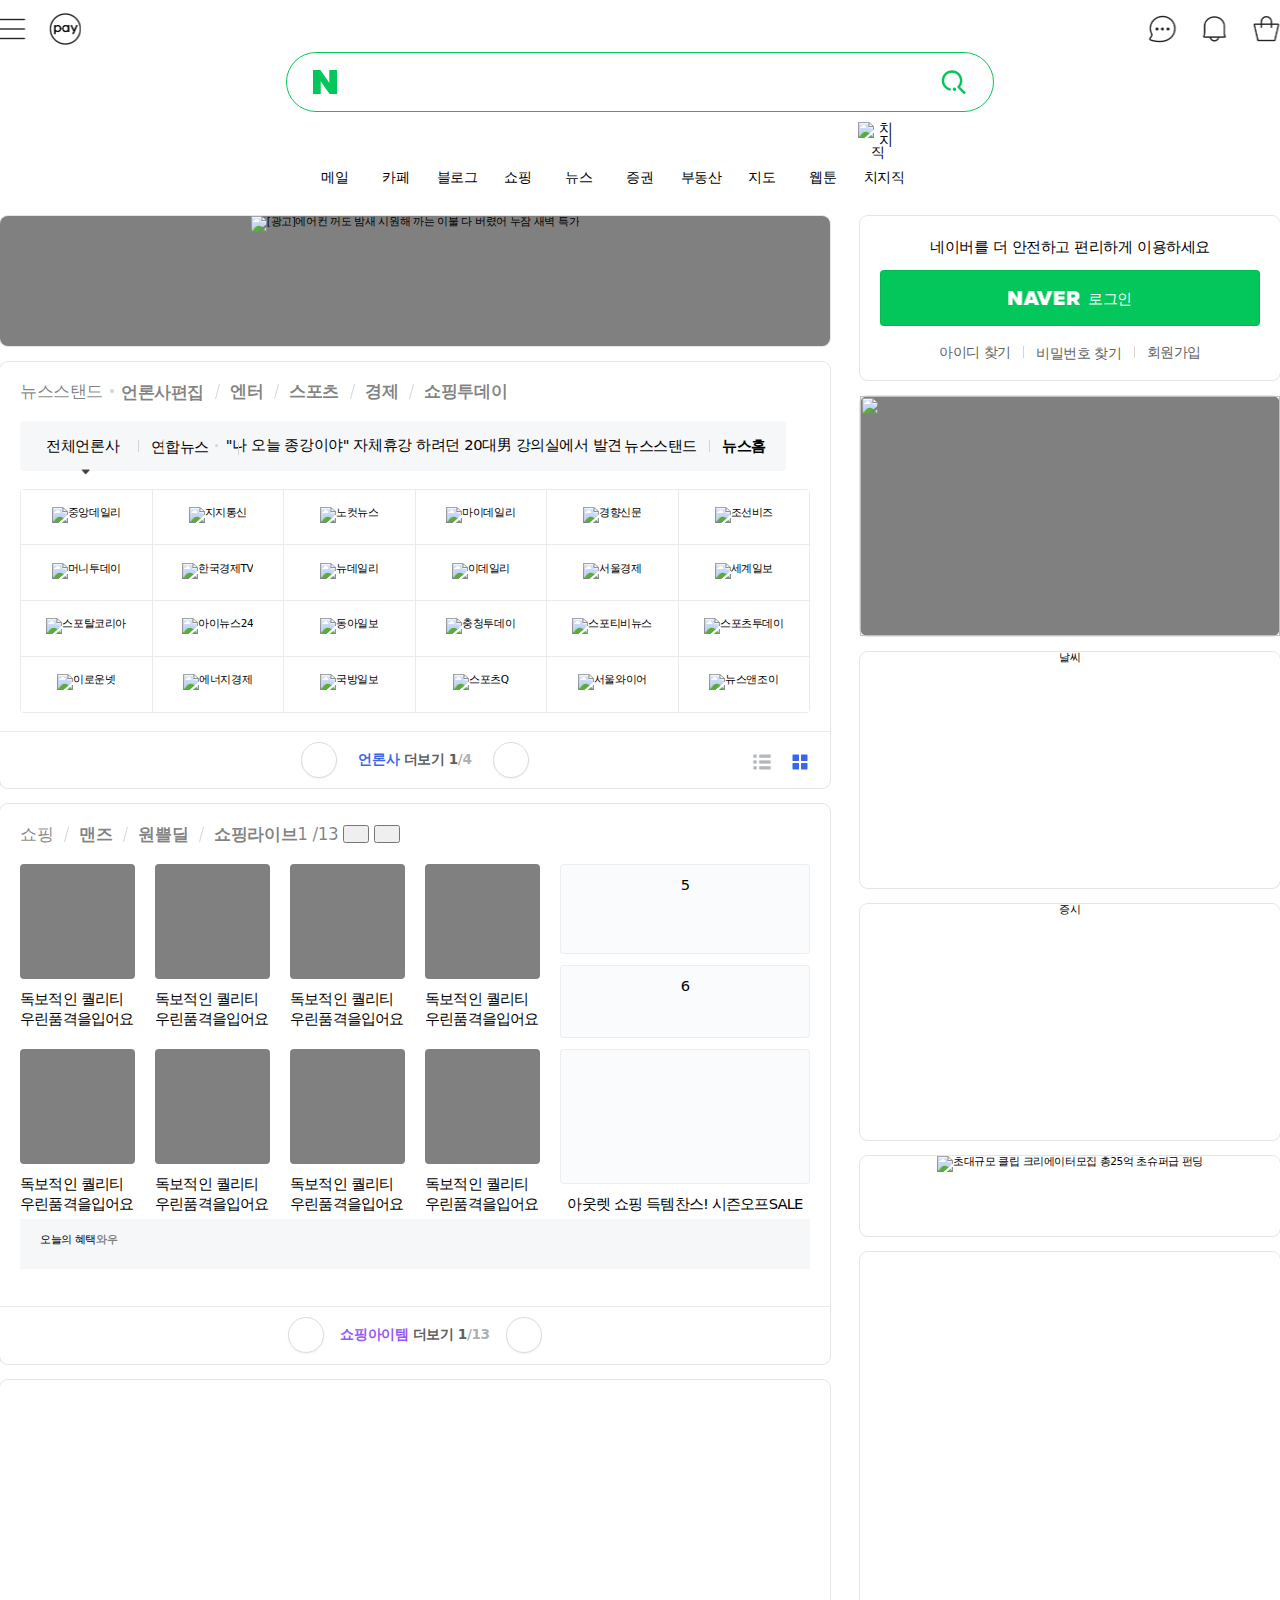
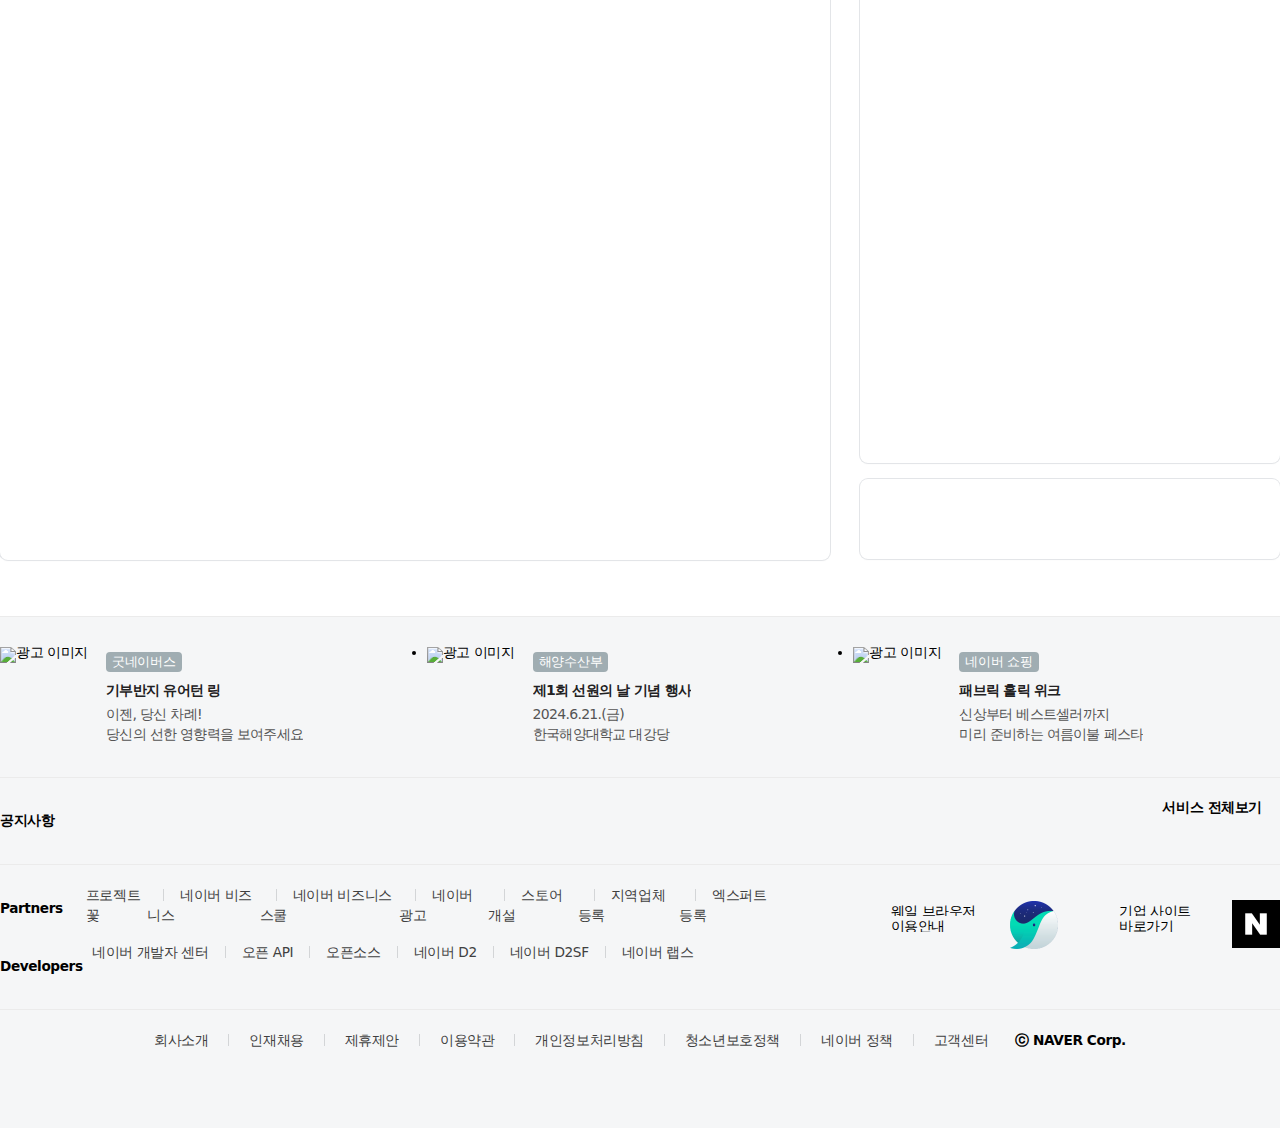
==== commit b639f4fc: "adad" ====
--- a/index.html
+++ b/index.html
@@ -1391,7 +1391,7 @@
           <ul class="fbanner-box">
             <li>
               <a href="#">
-                <div class="main-public-image">
+                <div class="main-image">
                   <img
                     class="thumb_img"
                     src="https://ssl.pstatic.net/melona/libs/1492/1492667/f6dc88724875c0ceda83_20240613162009231.jpg"
@@ -1413,7 +1413,7 @@
             </li>
             <li>
               <a href="#">
-                <div class="main-public-image">
+                <div class="main-image">
                   <img
                     class="thumb_img"
                     src="https://ssl.pstatic.net/melona/libs/1500/1500194/e9beb5db6069d09f95f9_20240607101605420_1.jpg"
@@ -1435,7 +1435,7 @@
             </li>
             <li>
               <a href="#">
-                <div class="main-public-image">
+                <div class="main-image">
                   <img
                     class="thumb_img"
                     src="https://ssl.pstatic.net/melona/libs/1500/1500986/a98156915647c6c2a994_20240614133706704.jpg"
--- a/style.css
+++ b/style.css
@@ -1,11 +1,6 @@
 * {
   font: inherit;
   color: inherit;
-}
-
-html,
-body {
-  height: 100%;
 }
 
 .footer {
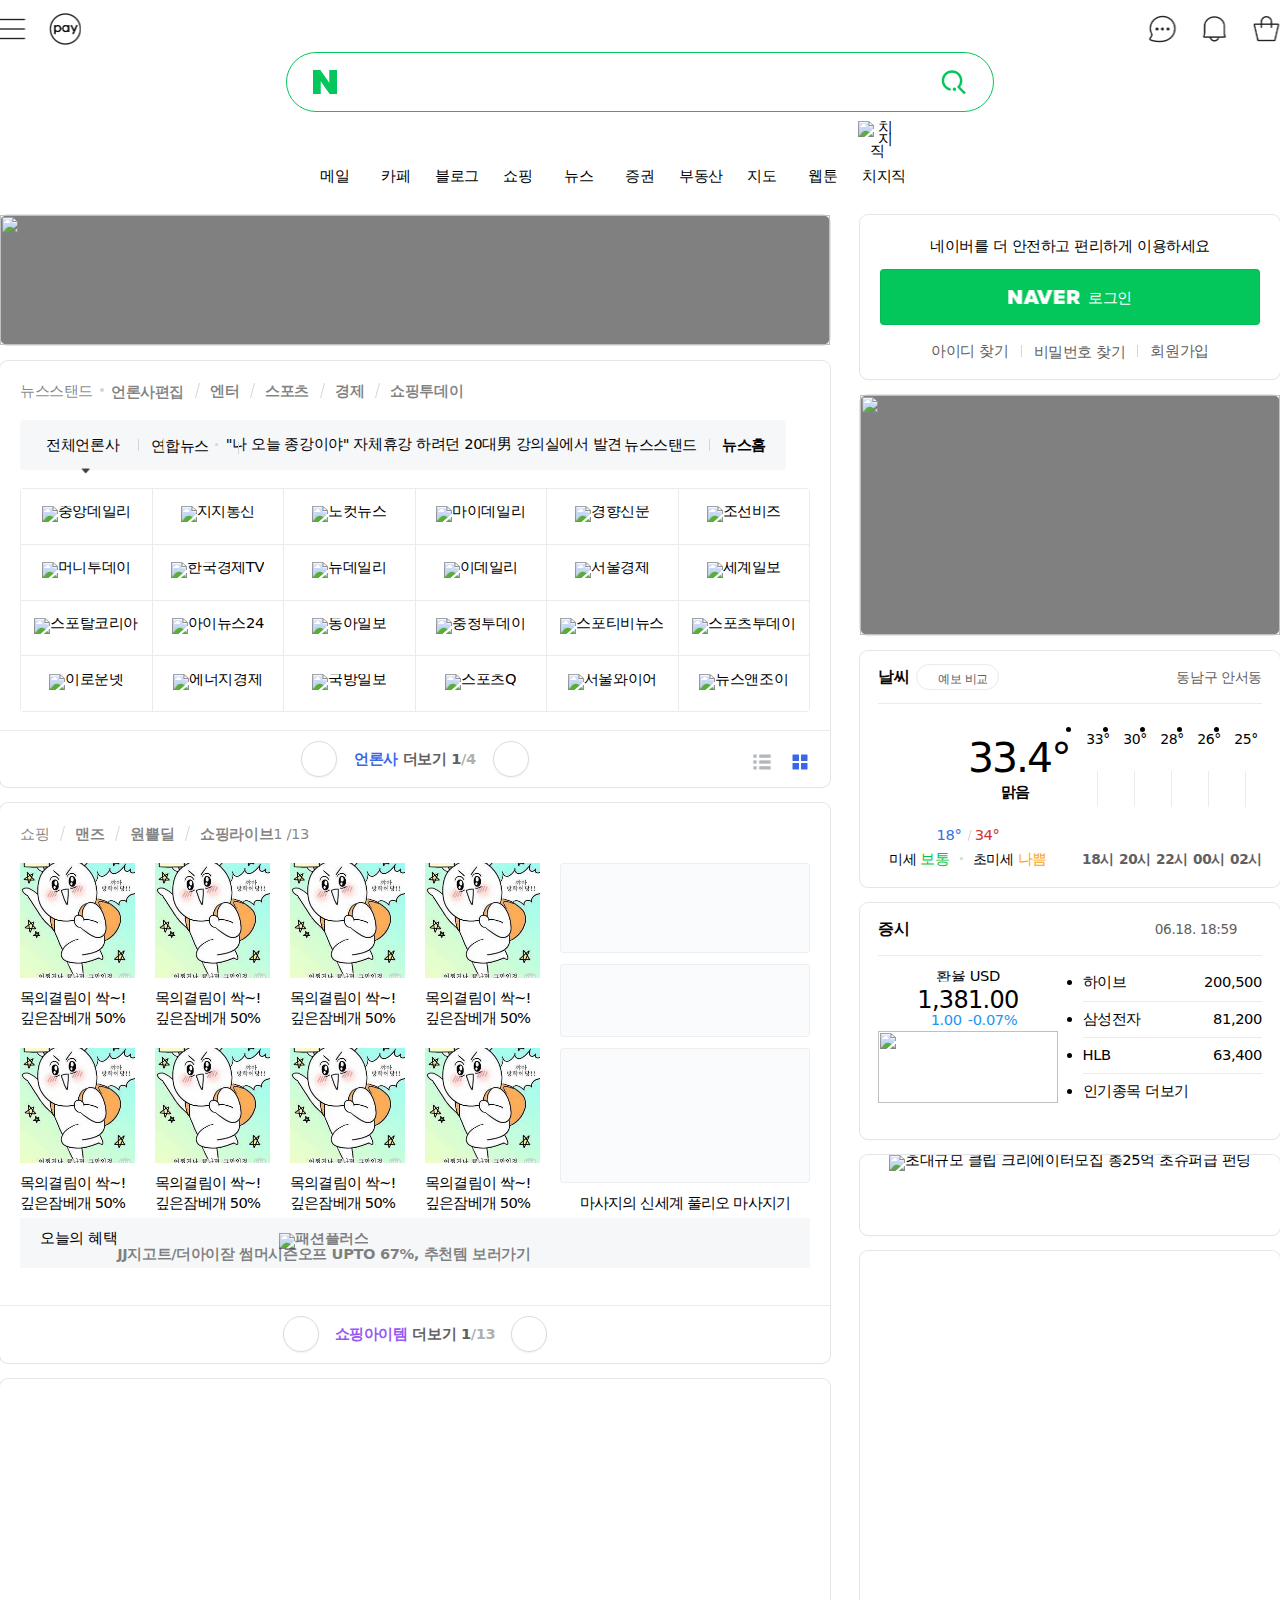
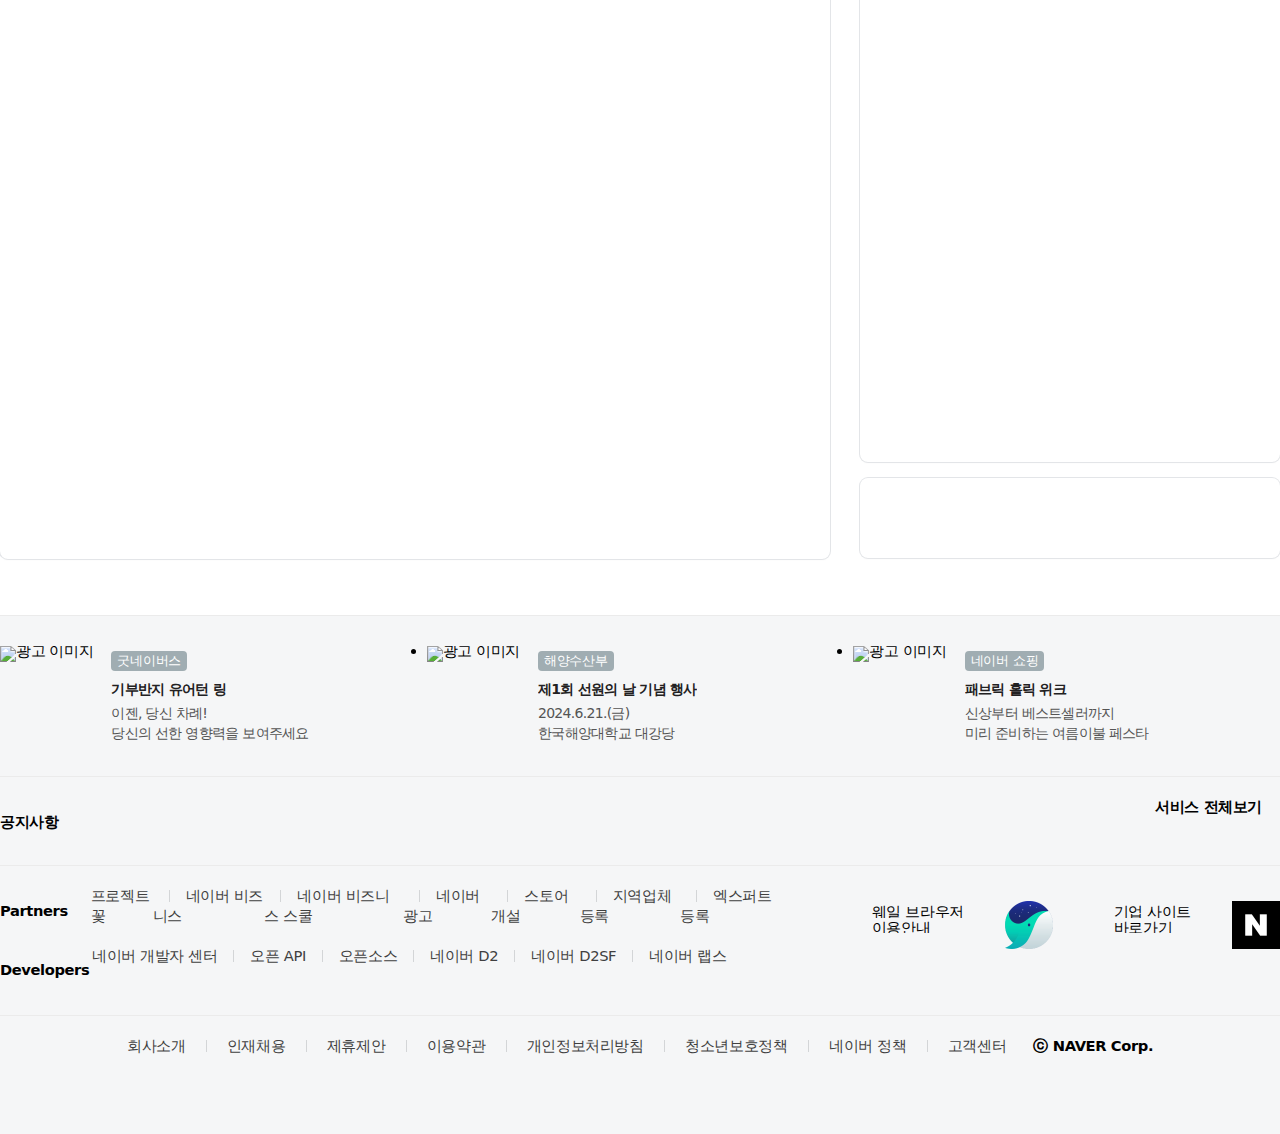
==== commit e4f3df91: "일단" ====
--- a/index.html
+++ b/index.html
@@ -947,6 +947,7 @@
             display: flex;
             flex: 1;
             background-color: var(--color_option_bg);
+            justify-content: flex-start;
           }
           #main-shopping-gray .right {
             margin-left: auto;
@@ -1010,10 +1011,10 @@
           <div id="main-left">
             <aside id="main-left-ad">
               <img
-                src="https://ssl.pstatic.net/melona/libs/1500/1500995/fdb8882f6616489b9fd0_20240618164747374.jpg"
+                src="https://ssl.pstatic.net/melona/libs/1498/1498166/66c2f11e28c8999b2f49_20240619105950291.jpg"
                 width="830"
                 height="130"
-                alt="[광고]에어컨 꺼도 밤새 시원해 까는 이불 다 버렸어 누잠 새벽 특가"
+                alt=""
               />
             </aside>
             <section id="main-newstand" class="left-section">
@@ -1280,49 +1281,74 @@
 
                 <div id="main-shopping-grid">
                   <div class="item">
-                    <div class="image"></div>
-                    <div class="text">독보적인 퀄리티 우린품격을입어요</div>
+                    <div class="image">
+                      <img src="./ad.jfif" alt="" width="115" height="115" />
+                    </div>
+                    <div class="text">목의결림이 싹~! 깊은잠베개 50%</div>
                   </div>
                   <div class="item">
-                    <div class="image"></div>
-                    <div class="text">독보적인 퀄리티 우린품격을입어요</div>
+                    <div class="image">
+                      <img src="./ad.jfif" alt="" width="115" height="115" />
+                    </div>
+                    <div class="text">목의결림이 싹~! 깊은잠베개 50%</div>
                   </div>
                   <div class="item">
-                    <div class="image"></div>
-                    <div class="text">독보적인 퀄리티 우린품격을입어요</div>
+                    <div class="image">
+                      <img src="./ad.jfif" alt="" width="115" height="115" />
+                    </div>
+                    <div class="text">목의결림이 싹~! 깊은잠베개 50%</div>
                   </div>
                   <div class="item">
-                    <div class="image"></div>
-                    <div class="text">독보적인 퀄리티 우린품격을입어요</div>
-                  </div>
-                  <div class="item">5</div>
-                  <div class="item">6</div>
+                    <div class="image">
+                      <img src="./ad.jfif" alt="" width="115" height="115" />
+                    </div>
+                    <div class="text">목의결림이 싹~! 깊은잠베개 50%</div>
+                  </div>
+                  <div class="item"></div>
+                  <div class="item"></div>
                   <div class="item">
-                    <div class="image"></div>
-                    <div class="text">독보적인 퀄리티 우린품격을입어요</div>
+                    <div class="image">
+                      <img src="./ad.jfif" alt="" width="115" height="115" />
+                    </div>
+                    <div class="text">목의결림이 싹~! 깊은잠베개 50%</div>
                   </div>
                   <div class="item">
-                    <div class="image"></div>
-                    <div class="text">독보적인 퀄리티 우린품격을입어요</div>
+                    <div class="image">
+                      <img src="./ad.jfif" alt="" width="115" height="115" />
+                    </div>
+                    <div class="text">목의결림이 싹~! 깊은잠베개 50%</div>
                   </div>
                   <div class="item">
-                    <div class="image"></div>
-                    <div class="text">독보적인 퀄리티 우린품격을입어요</div>
+                    <div class="image">
+                      <img src="./ad.jfif" alt="" width="115" height="115" />
+                    </div>
+                    <div class="text">목의결림이 싹~! 깊은잠베개 50%</div>
                   </div>
                   <div class="item">
-                    <div class="image"></div>
-                    <div class="text">독보적인 퀄리티 우린품격을입어요</div>
+                    <div class="image">
+                      <img src="./ad.jfif" alt="" width="115" height="115" />
+                    </div>
+                    <div class="text">목의결림이 싹~! 깊은잠베개 50%</div>
                   </div>
                   <div class="item">
                     <div></div>
-                    <div>아웃렛 쇼핑 득템찬스! 시즌오프SALE</div>
+                    <div>마사지의 신세계 풀리오 마사지기</div>
                   </div>
                 </div>
                 <div id="main-shopping-gray">
                   <div class="left">
                     <a href="#">오늘의 혜택</a>
                     <div class="dot">
-                      <a href="#">와우</a>
+                      <a href="#"
+                        ><img
+                          height="13"
+                          src="https://s.pstatic.net/shopping.phinf/20230522_16/f53ef733-6c08-41b1-82d5-16035c4032d7.jpg"
+                          alt="패션플러스"
+                        />
+                      </a>
+                      <div>
+                        JJ지고트/더아이잗 썸머시즌오프 UPTO 67%, 추천템 보러가기
+                      </div>
                     </div>
                   </div>
                 </div>
@@ -1363,12 +1389,150 @@
               />
             </aside>
             <section id="main-weather" class="weather-and-stock">
-              <header>날씨</header>
-              <div></div>
+              <section class="weather">
+                <div class="weather-container">
+                  <div class="weather-header">
+                    <a href="#" class="weather-title">날씨</a>
+                    <a href="#" class="weather-compare">예보 비교</a>
+                    <span class="weather-location">동남구 안서동</span>
+                  </div>
+                  <div class="weather-content">
+                    <div class="weather-left">
+                      <a href="#" class="forecast-link">
+                        <div class="forecast-info">
+                          <div class="forecast-icon"></div>
+                          <div class="forecast-details">
+                            33.4°
+                            <div class="forecast-condition">맑음</div>
+                          </div>
+                        </div>
+                        <div class="temperature-range">
+                          <span class="temp-low">18°</span>
+                          <span class="temp-high">34°</span>
+                        </div>
+                      </a>
+                      <a href="#" class="air-quality-link">
+                        <span class="air-quality">
+                          미세<span class="air-quality-level">보통</span>
+                        </span>
+                        <span class="pm25">
+                          초미세<span class="pm25-level">나쁨</span>
+                        </span>
+                      </a>
+                    </div>
+                    <div class="weather-right">
+                      <a href="#" class="hourly-link">
+                        <div class="chart-container">
+                          <canvas></canvas>
+                        </div>
+                        <ul class="hourly-forecast">
+                          <li class="hourly-item">
+                            <div class="hour">18시</div>
+                            <div class="hourly-status"></div>
+                            <div class="hourly-temp">33°</div>
+                          </li>
+                          <li class="hourly-item">
+                            <div class="hour">20시</div>
+                            <div class="hourly-status"></div>
+                            <div class="hourly-temp">30°</div>
+                          </li>
+                          <li class="hourly-item">
+                            <div class="hour">22시</div>
+                            <div class="hourly-status"></div>
+                            <div class="hourly-temp">28°</div>
+                          </li>
+                          <li class="hourly-item">
+                            <div class="hour">00시</div>
+                            <div class="hourly-status"></div>
+                            <div class="hourly-temp">26°</div>
+                          </li>
+                          <li class="hourly-item">
+                            <div class="hour">02시</div>
+                            <div class="hourly-status"></div>
+                            <div class="hourly-temp">25°</div>
+                          </li>
+                        </ul>
+                      </a>
+                    </div>
+                  </div>
+                </div>
+              </section>
             </section>
             <section id="main-stock" class="weather-and-stock">
-              <header>증시</header>
-              <div></div>
+              <section class="layout-module sc-stock">
+                <div class="stock-wrap">
+                  <div class="stock-titleBox">
+                    <a href="#" class="stock-title">증시</a>
+                    <button
+                      type="button"
+                      class="stock-more"
+                      aria-expanded="false"
+                      aria-pressed="false"
+                    ></button>
+                    <p class="stock-text" aria-hidden="false">
+                      <button type="button" class="text-button"></button>
+                    </p>
+                    <div class="stock-refresh">
+                      06.18. 18:59
+                      <button type="button" class="refresh-button"></button>
+                    </div>
+                  </div>
+                  <div class="stock-contentBox">
+                    <div class="contentBox-left">
+                      <div class="left-wrap">
+                        <a href="#" class="left-link">
+                          <div class="left-textBox">
+                            <div class="title">환율 USD</div>
+                            <div class="number">1,381.00</div>
+                            <div class="percent">
+                              <i class="icon"> </i>1.00<span>-0.07%</span>
+                            </div>
+                            <div class="img-wrap">
+                              <img
+                                src="https://ssl.pstatic.net/imgfinance/chart/mobile/marketindex/month3/FX_USDKRW_naverpc_l.png"
+                                width="180"
+                                height="44"
+                                alt=""
+                              />
+                            </div>
+                          </div>
+                        </a>
+                      </div>
+                    </div>
+                    <div class="contentBox-right">
+                      <ul class="right-wrap">
+                        <li class="right-content">
+                          <a href="#" class="right-link">
+                            <span class="title">하이브</span>
+                            <span class="textBox">
+                              <i class="icon"> </i>200,500
+                            </span>
+                          </a>
+                        </li>
+                        <li class="right-content">
+                          <a href="#" class="right-link">
+                            <span class="title">삼성전자</span>
+                            <span class="textBox">
+                              <i class="icon"> </i>81,200</span
+                            >
+                          </a>
+                        </li>
+                        <li class="right-content">
+                          <a href="#" class="right-link">
+                            <span class="title">HLB</span>
+                            <span class="textBox">
+                              <i class="icon"> </i>63,400</span
+                            >
+                          </a>
+                        </li>
+                        <li class="right-content">
+                          <a href="#" class="right-link">인기종목 더보기</a>
+                        </li>
+                      </ul>
+                    </div>
+                  </div>
+                </div>
+              </section>
             </section>
             <aside id="main-right2-ad">
               <img
--- a/style.css
+++ b/style.css
@@ -1,6 +1,446 @@
 * {
   font: inherit;
   color: inherit;
+  text-decoration: none;
+  border: none;
+  background: none;
+  font-size: 14.7px;
+}
+
+.weather {
+  margin-top: 16px;
+}
+.weather .weather-container {
+  padding: 0 18px;
+}
+.weather .weather-container .weather-header {
+  position: relative;
+  display: flex;
+  padding: 6px 0;
+  line-height: 40px;
+}
+.weather .weather-header .weather-title {
+  color: #080808;
+  display: inline-block;
+  padding-right: 7px;
+  font-size: 1.5rem;
+  font-weight: 800;
+  vertical-align: top;
+}
+.weather .weather-header .weather-compare {
+  border: 1px solid #ebebeb;
+  background-color: #fff;
+  color: #606060;
+  display: inline-block;
+  min-width: 75px;
+  height: 26px;
+  margin-top: 7px;
+  padding: 0 10px 0 7px;
+  border-radius: 15px;
+  box-sizing: border-box;
+  font-size: 1.1rem;
+  line-height: 25px;
+  vertical-align: top;
+}
+.weather .weather-header .weather-compare::before {
+  content: '';
+  display: inline-block;
+  background-image: url(https://pm.pstatic.net/resources/asset/sp_main.712d35ae.png);
+  background-size: 442px 434px;
+  background-position: -208px -422px;
+  background-repeat: no-repeat;
+  width: 12px;
+  height: 12px;
+  margin: 6px 2px 0 0;
+}
+.weather .weather-header .weather-location {
+  color: #606060;
+  flex: none;
+  margin-left: auto;
+  font-size: 1.3rem;
+}
+.weather .weather-content {
+  border-top: 1px solid #ebebeb;
+  position: relative;
+  display: flex;
+}
+.weather .weather-content [class*='weather-'] {
+  position: relative;
+  flex: 1;
+  min-width: 0;
+  margin: 20px 0 18px;
+}
+.weather\ .weather-left {
+  position: relative;
+  flex: 1;
+  min-width: 0;
+  margin: 20px 0 18px;
+}
+.weather .weather-left .forecast-link {
+  display: block;
+}
+.weather .forecast-link .forecast-info {
+  display: flex;
+  align-items: center;
+  justify-content: center;
+  margin-top: 1px;
+}
+.weather .forecast-link .forecast-info .forecast-icon {
+  width: 86px;
+  height: 86px;
+  margin-right: 4px;
+}
+.weather .forecast-link .forecast-info .forecast-icon::before {
+  content: '';
+  display: block;
+  background-image: url(https://pm.pstatic.net/resources/asset/sp_weather.11654bc0.png);
+  background-size: 641px 587px;
+  background-position: 0px 0px;
+  background-repeat: no-repeat;
+  width: 86px;
+  height: 86px;
+}
+.weather .forecast-link .forecast-info .forecast-details {
+  min-width: 0;
+  font-size: 3.9rem;
+  line-height: 48px;
+  letter-spacing: -2px;
+}
+.weather .forecast-link .forecast-info .forecast-details .forecast-condition {
+  overflow: hidden;
+  text-overflow: ellipsis;
+  white-space: nowrap;
+  padding-left: 5px;
+  font-size: 1.4rem;
+  line-height: 20px;
+  font-weight: bold;
+  letter-spacing: -0.3px;
+}
+.weather .forecast-link .temperature-range {
+  margin-top: 16px;
+  line-height: 16px;
+  text-align: center;
+}
+.weather .forecast-link .temperature-range .temp-low {
+  color: #3172e7;
+  font-size: 14.7px;
+}
+.weather .forecast-link .temperature-range .temp-high {
+  color: #cd3534;
+  font-size: 14.7px;
+}
+.weather .forecast-link .temperature-range .temp-high::before {
+  content: '';
+  display: inline-block;
+  width: 1px;
+  height: 11px;
+  background-color: #d3d5d7;
+  margin: 0 5px 0 3px;
+  transform: skewX(-15deg);
+  vertical-align: -1px;
+}
+.weather .air-quality-link {
+  display: block;
+  margin-top: 6px;
+  line-height: 20px;
+  text-align: center;
+}
+.weather .air-quality-link > span {
+  display: inline-block;
+  font-size: 1.3rem;
+  vertical-align: top;
+}
+.weather .air-quality-link .air-quality .air-quality-level {
+  padding-left: 4px;
+  color: #02c73c;
+}
+
+.weather .air-quality-link .pm25::before {
+  content: '';
+  display: inline-block;
+  width: 3px;
+  height: 3px;
+  background-color: #d3d5d7;
+  margin: 8px 6px 0;
+  border-radius: 50%;
+  vertical-align: top;
+}
+.weather .air-quality-link .pm25 .pm25-level {
+  padding-left: 4px;
+  color: #fda60e;
+}
+.weather .weather-right {
+  margin-left: 24px !important;
+}
+.weather .weather-right .hourly-link {
+  position: relative;
+  display: block;
+}
+.weather .hourly-link .chart-container {
+  position: absolute;
+  top: 28px;
+  right: 0;
+  left: 0;
+}
+.weather .hourly-link .chart-container canvas {
+  min-width: 100%;
+  min-height: 100%;
+  max-width: 100%;
+  max-height: 100%;
+  width: 180px;
+  height: 37px;
+}
+.weather ul.hourly-forecast {
+  display: flex;
+  justify-content: space-between;
+  height: 143px;
+}
+.weather ul.hourly-forecast li.hourly-item {
+  position: relative;
+  width: 32px;
+  text-align: center;
+}
+.weather .hourly-forecast li.hourly-item .hour {
+  color: #101010;
+  font-weight: bold;
+  position: absolute;
+  right: 0;
+  bottom: 0;
+  left: 0;
+  color: #606060;
+  font-size: 1.3rem;
+  line-height: 16px;
+  white-space: nowrap;
+}
+.weather.hourly-forecast li.hourly-item .hourly-status {
+  position: absolute;
+  right: 0;
+  bottom: 20px;
+  left: 0;
+  width: 32px;
+  height: 32px;
+}
+.weather .hourly-forecast li.hourly-item .hourly-status::before {
+  content: '';
+  display: block;
+  background-image: url(https://pm.pstatic.net/resources/asset/sp_weather.11654bc0.png);
+  background-size: 641px 587px;
+  background-position: 0px -522px;
+  background-repeat: no-repeat;
+  width: 32px;
+  height: 32px;
+  margin-top: 95px;
+}
+.weather .hourly-forecast li.hourly-item .hourly-temp {
+  position: absolute;
+  top: 0;
+  right: 0;
+  bottom: 60px;
+  left: 0;
+  font-size: 14px;
+  line-height: 16px;
+  margin-top: 7.2px;
+}
+.weather .hourly-forecast li.hourly-item .hourly-temp::before {
+  content: '';
+  display: block;
+  position: absolute;
+  top: 40px;
+  bottom: 0;
+  left: 15px;
+  background-color: #ebebeb;
+  width: 1px;
+}
+
+.sc-stock {
+  margin-top: 16px;
+}
+.sc-stock .stock-wrap {
+  padding: 0 18px;
+}
+.sc-stock .stock-titleBox {
+  position: relative;
+  display: flex;
+  padding: 6px 0;
+  line-height: 40px;
+}
+.sc-stock .stock-titleBox a.stock-title {
+  color: #080808;
+  display: inline-block;
+  padding-right: 7px;
+  font-size: 1.5rem;
+  font-weight: 800;
+  vertical-align: top;
+}
+.sc-stock .stock-titleBox button.stock-more {
+  width: 20px;
+  height: 20px;
+  position: relative;
+  margin: 10px 0 0 -4px;
+}
+.sc-stock .stock-titleBox button.stock-more::before {
+  content: '';
+  display: block;
+  position: absolute;
+  top: 0;
+  left: 0;
+  right: 0;
+  bottom: 0;
+  background-image: url(https://pm.pstatic.net/resources/asset/sp_main.712d35ae.png);
+  background-size: 442px 434px;
+  background-position: -169px -401px;
+  background-repeat: no-repeat;
+  width: 14px;
+  height: 14px;
+  margin: auto;
+}
+.sc-stock .stock-titleBox p.stock-text {
+  position: absolute;
+  top: 45px;
+  left: -2px;
+  width: 312px;
+  display: none;
+}
+.sc-stock p.stock-text button.text-button {
+  position: absolute;
+  top: 0;
+  right: 0;
+  padding: 16px;
+}
+.sc-stock div.stock-refresh {
+  color: #606060;
+  flex: none;
+  margin-left: auto;
+  font-size: 1.3rem;
+}
+.sc-stock div.stock-refresh button.refresh-button {
+  display: inline-block;
+  padding: 12px 0 12px 5px;
+  vertical-align: top;
+}
+.sc-stock div.stock-refresh button.refresh-button::before {
+  content: '';
+  display: block;
+  background-image: url(https://pm.pstatic.net/resources/asset/sp_main.712d35ae.png);
+  background-size: 442px 434px;
+  background-position: -325px -307px;
+  background-repeat: no-repeat;
+  width: 16px;
+  height: 16px;
+}
+
+.sc-stock .stock-contentBox {
+  display: flex;
+  border-top: 1px solid #ebebeb;
+  position: relative;
+}
+.sc-stock .stock-contentBox > div {
+  flex: 1;
+}
+.sc-stock .stock-contentBox .contentBox-left {
+  position: relative;
+  flex: 1;
+  min-width: 0;
+  margin: 9px 0;
+}
+.sc-stock .stock-contentBox .contentBox-left .left-wrap {
+  overflow: hidden;
+  display: flex;
+  height: 160px;
+}
+.sc-stock .stock-contentBox .contentBox-left .left-wrap a.left-link {
+  display: block;
+  padding-top: 6px;
+  text-decoration: none;
+}
+.sc-stock .left-wrap a.left-link .left-textBox {
+  flex-shrink: 0;
+}
+.sc-stock .left-wrap a.left-link .left-textBox .title {
+  overflow: hidden;
+  text-overflow: ellipsis;
+  white-space: nowrap;
+}
+.sc-stock .left-wrap a.left-link .left-textBox .number {
+  margin-top: 3px;
+  font-size: 24px;
+  line-height: 30px;
+  letter-spacing: -0.7px;
+}
+.sc-stock .left-wrap a.left-link .left-textBox .percent {
+  color: #2196f3;
+  position: relative;
+  padding-left: 12px;
+}
+.sc-stock .left-wrap a.left-link .left-textBox .percent i.icon {
+  position: absolute;
+  top: 3px;
+  left: 0;
+  background-image: url(https://pm.pstatic.net/resources/asset/sp_main.712d35ae.png);
+  background-size: 442px 434px;
+  background-position: -143px -422px;
+  background-repeat: no-repeat;
+  width: 12px;
+  height: 12px;
+}
+.sc-stock .left-wrap a.left-link .left-textBox .percent span {
+  padding-left: 6px;
+}
+.sc-stock .left-wrap a.left-link .left-textBox .img-wrap {
+  margin-top: 6px;
+}
+.sc-stock .left-wrap a.left-link .left-textBox .img-wrap img {
+  width: 180px;
+  height: 72px;
+}
+.sc-stock .stock-contentBox .contentBox-right {
+  margin: 9px 0 14px 25px;
+}
+.sc-stock .contentBox-right .right-content {
+  border-block-start: 1px solid #ebebeb;
+  height: 36px;
+}
+.sc-stock .contentBox-right .right-content:first-child {
+  border-block-start: none;
+}
+.sc-stock .contentBox-right .right-content a.right-link {
+  padding: 6px 0 9px;
+  display: flex;
+  justify-content: space-between;
+  line-height: 21px;
+  position: relative;
+}
+.sc-stock .contentBox-right .right-content:last-child a.right-link::after {
+  content: '';
+  display: block;
+  position: absolute;
+  top: 13px;
+  right: 0;
+  background-image: url(../images/sp_bg.png);
+  background-size: 434px 414px;
+  background-position: -187px -402px;
+  background-repeat: no-repeat;
+  width: 10px;
+  height: 12px;
+  color: #606060;
+}
+.sc-stock .contentBox-right .right-content a.right-link .title {
+  overflow: hidden;
+  text-overflow: ellipsis;
+  white-space: nowrap;
+  max-width: 78px;
+}
+.sc-stock .contentBox-right .right-content a.right-link .textBox {
+  line-height: 21px;
+}
+.sc-stock .contentBox-right .right-content a.right-link .textBox .icon {
+  background-image: url(https://pm.pstatic.net/resources/asset/sp_main.712d35ae.png);
+  background-size: 442px 434px;
+  background-position: -169px -422px;
+  background-repeat: no-repeat;
+  width: 12px;
+  height: 12px;
+  margin-top: 4px;
 }
 
 .footer {
@@ -176,10 +616,10 @@
 .footer .service-box + .service-box {
   margin-left: 61px;
 }
-.footer .service-box:first-child .service-logo {
+.footer .service-box .service-logo {
   margin-left: 34px;
 }
-.footer .service-box:last-child .service-logo {
+.footer .service-box .service-logo {
   margin: -1px 0 0 41px;
 }
 .footer .service-box .service-info a.dsc,
